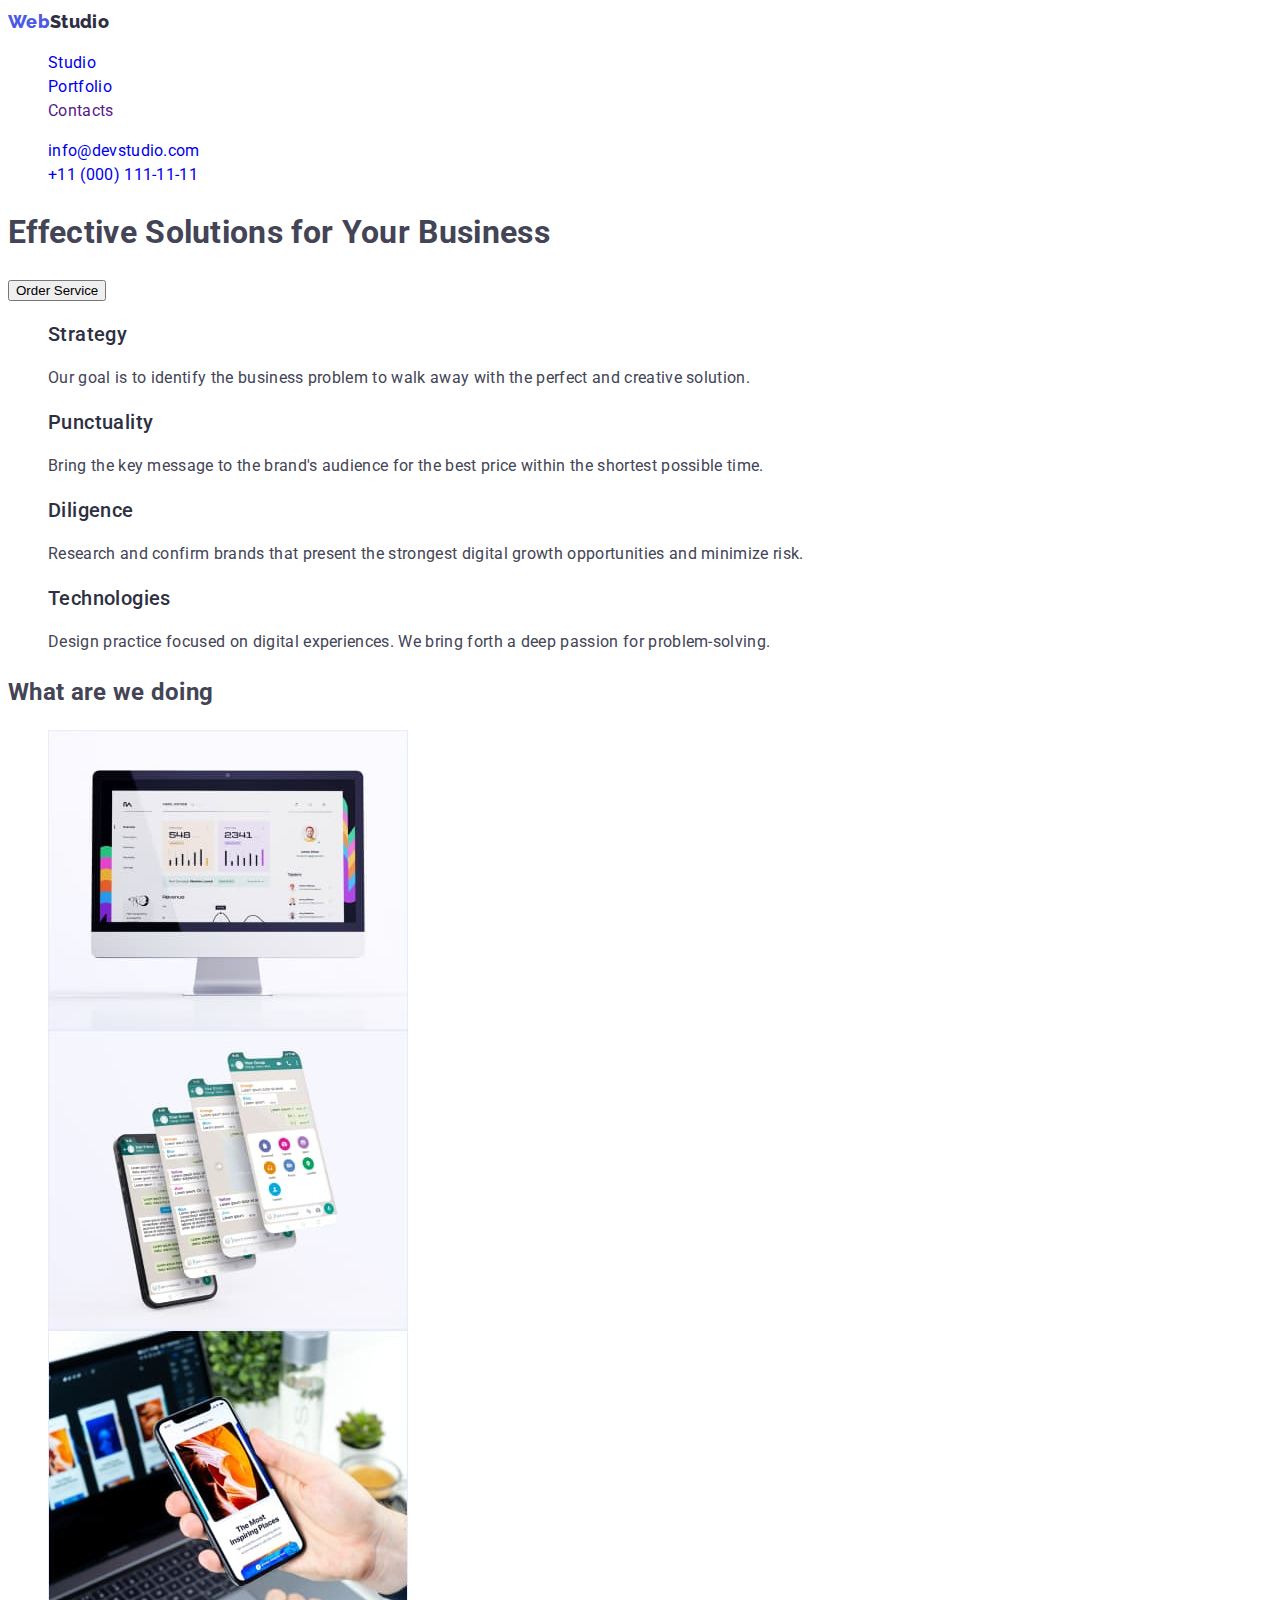
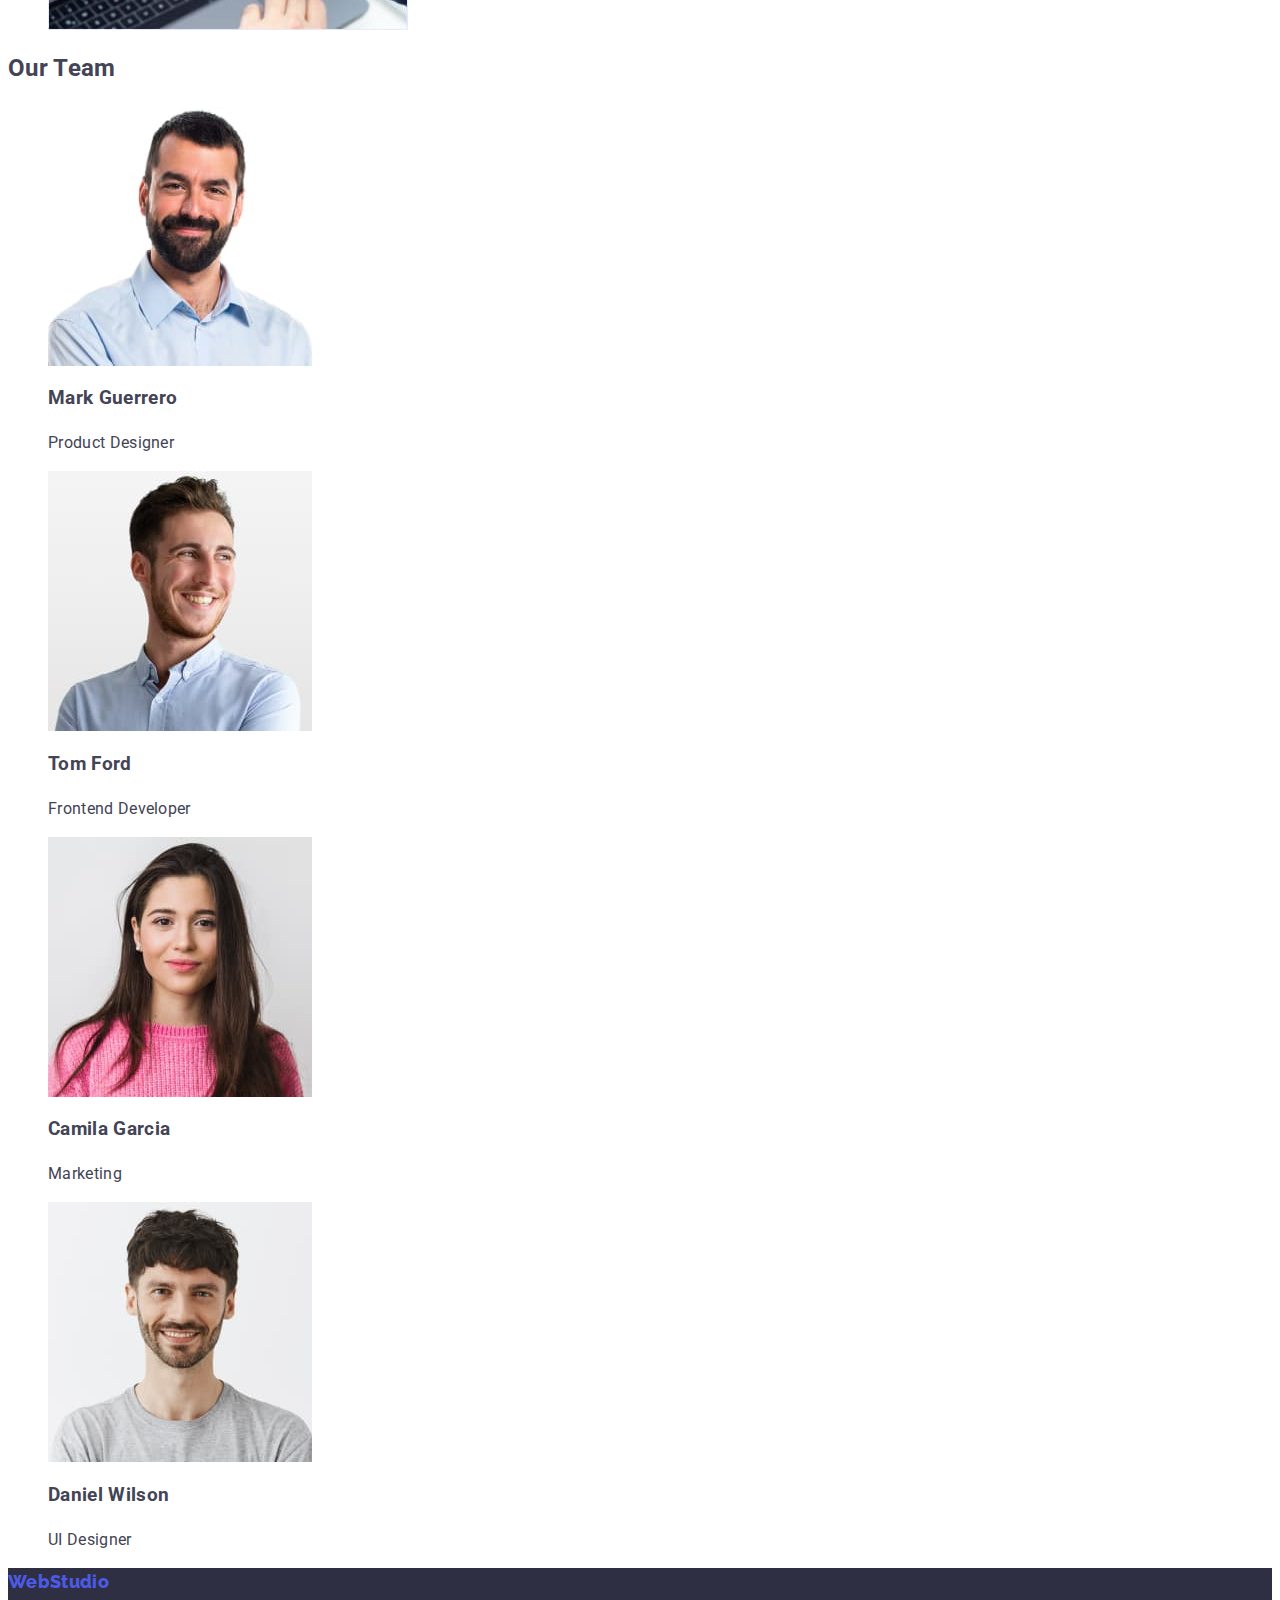
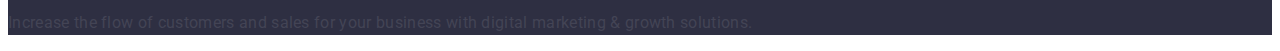
==== index.html @ 710c5936 "create-start" ====
<!DOCTYPE html>
<html lang="en">
  <head>
    <meta charset="UTF-8" />
    <meta http-equiv="X-UA-Compatible" content="IE=edge" />
    <meta name="viewport" content="width=device-width, initial-scale=1.0" />
    <title>WebStudio</title>
    <link rel="preconnect" href="https://fonts.googleapis.com" />
    <link rel="preconnect" href="https://fonts.gstatic.com" crossorigin />
    <link rel="preconnect" href="https://fonts.googleapis.com" />
    <link rel="preconnect" href="https://fonts.gstatic.com" crossorigin />
    <link rel="preconnect" href="https://fonts.googleapis.com" />
    <link rel="preconnect" href="https://fonts.gstatic.com" crossorigin />
    <link
      href="https://fonts.googleapis.com/css2?family=Raleway:wght@800&family=Roboto:wght@500;700&display=swap"
      rel="stylesheet"
    />
    <link rel="stylesheet" href="./css/style.css" />
  </head>
  <body>
    <header>
      <nav>
        <a href="./index.html" class="header-logo link"
          >Web<span class="header-logo-accent">Studio</span></a
        >

        <ul class="site-nav-list list">
          <li>
            <a href="./index.html" class="site-nav-link link">Studio</a>
          </li>
          <li>
            <a href="./portfolio.html" class="site-nav-link link">Portfolio</a>
          </li>
          <li>
            <a href="" class="site-nav-link link">Contacts</a>
          </li>
        </ul>
      </nav>
      <address class="main-address">
        <ul class="contacts list">
          <li>
            <a href="mailto:info@devstudio.com" class="contacts-link link"
              >info@devstudio.com</a
            >
          </li>
          <li>
            <a href="tel:+110001111111" class="contacts-link link"
              >+11 (000) 111-11-11</a
            >
          </li>
        </ul>
      </address>
    </header>

    <main>
      <!-- Hero section -->
      <section class="hero">
        <h1 class="hero-title">Effective Solutions for Your Business</h1>

        <button class="button">Order Service</button>
      </section>

      <!--/ Hero section -->

      <!-- About section -->

      <section class="advantages">
        <h2 class="section-title" hidden>Advantages</h2>
        <ul class="about-list list">
          <li>
            <h3 class="about-title">Strategy</h3>
            <p class="about-text">
              Our goal is to identify the business problem to walk away with the
              perfect and creative solution.
            </p>
          </li>

          <li>
            <h3 class="about-title">Punctuality</h3>
            <p class="about-text">
              Bring the key message to the brand's audience for the best price
              within the shortest possible time.
            </p>
          </li>

          <li>
            <h3 class="about-title">Diligence</h3>
            <p class="about-text">
              Research and confirm brands that present the strongest digital
              growth opportunities and minimize risk.
            </p>
          </li>

          <li>
            <h3 class="about-title">Technologies</h3>
            <p class="about-text">
              Design practice focused on digital experiences. We bring forth a
              deep passion for problem-solving.
            </p>
          </li>
        </ul>
      </section>

      <!-- /About section -->

      <!--  What are we doing Section-->
      <section class="gallery">
        <h2 class="gallery-title common-title">What are we doing</h2>
        <ul class="gallery-list list">
          <li>
            <img src="./images/img-1.jpg" width="360" alt="Revenue" />
          </li>
          <li>
            <img src="./images/mobil-img-2.jpg" width="360" alt="Support" />
          </li>
          <li>
            <img
              src="./images/mobil-img-3.jpg"
              width="360"
              alt="MobilVersion"
            />
          </li>
        </ul>
      </section>
      <!-- / What are we doing Section-->

      <!--Team Section -->
      <section class="team">
        <h2 class="team-title common-title">Our Team</h2>
        <ul class="team-list list">
          <li class="team-item">
            <img
              src="./images/mark-1-img.jpg"
              width="264"
              alt="Man with beard"
            />
            <h3 class="team-subtitle">Mark Guerrero</h3>
            <p class="team-rank">Product Designer</p>
          </li>

          <li class="team-item">
            <img
              src="./images/tom-2-img.jpg"
              width="264"
              alt="Man in a blue shirt"
            />
            <h3 class="team-subtitle">Tom Ford</h3>
            <p class="team-rank">Frontend Developer</p>
          </li>

          <li class="team-item">
            <img
              src="./images/camila-3-img.jpg"
              width="264"
              alt="Woman in pink"
            />
            <h3 class="team-subtitle">Camila Garcia</h3>
            <p class="team-rank">Marketing</p>
          </li>

          <li class="team-item">
            <img
              src="./images/daniel-4-img.jpg"
              width="264"
              alt="Man in a gray t-shirt"
            />
            <h3 class="team-subtitle">Daniel Wilson</h3>
            <p class="team-rank">UI Designer</p>
          </li>
        </ul>
      </section>
      <!--/Team Section -->
    </main>
    <footer class="footer-main">
      <a href="./index.html" class="header-logo link"
        >Web<span class="footer-logo">Studio</span></a
      >
      <p class="footer-info">
        Increase the flow of customers and sales for your business with digital
        marketing & growth solutions.
      </p>
    </footer>
  </body>
</html>
---- css/style.css ----
body {
    color: var(--primary-text-color);
    font-family: 'Roboto', sans-serif;
    font-size: 16px;
    line-height: 1.5;
    letter-spacing: 0.02em;
    background-color: var(--hero-color);
}

img {
    display: block;
}

:root {
    --primary-text-color: #434455;
    --title-text-color: #2e2f42;
    --accent-color: #4d5ae5;
    --hero-color: #ffffff;
    --button-second-color: #404bbf;
    --footer-logo-color: #F4F4FD;
    --filter-border-color: #E7E9FC;
}

.visually-hidden {
    position: absolute;
    white-space: nowrap;
    width: 1px;
    height: 1px;
    overflow: hidden;
    border: 0;
    padding: 0;
    clip: rect(0 0 0 0);
    clip-path: inset(50%);
    margin: -1px;
}

.list {
    list-style: none;
}

.link {
    text-decoration: none;
}

/* Header */

.header-logo {
    color: var(--title-text-color);
    color: var(--accent-color);
    font-weight: 800;
    font-family: 'Raleway', sans-serif;
    font-size: 18px;
}

.header-logo-accent {
    color: var(--accent-color);
    color: var(--title-text-color);
}


img {
    color: var(--button-second-color);
}

.site-nav-link.current {
    color: var(--accent-color);
}


.main-address {
    font-style: normal;
}

/* About Section */




.about-title {
    color: var(--title-text-color);
    font-weight: 700;
    font-weight: 500;
    font-size: 20px;
    line-height: 1.2;
    letter-spacing: 0.02em;

}

/* Footer */

.footer-main {
    background-color: var(--title-text-color);
}


.card-title {
    font-weight: 500;
    font-size: 20px;
    line-height: 1.5;
    line-height: 1.2;
    letter-spacing: 0.02em;
    color: var(--title-text-color);
}

.card-types {
    color: var(--primary-text-color);
    font-size: 16px;
    line-height: 1.5;
    letter-spacing: 0.02em;
}
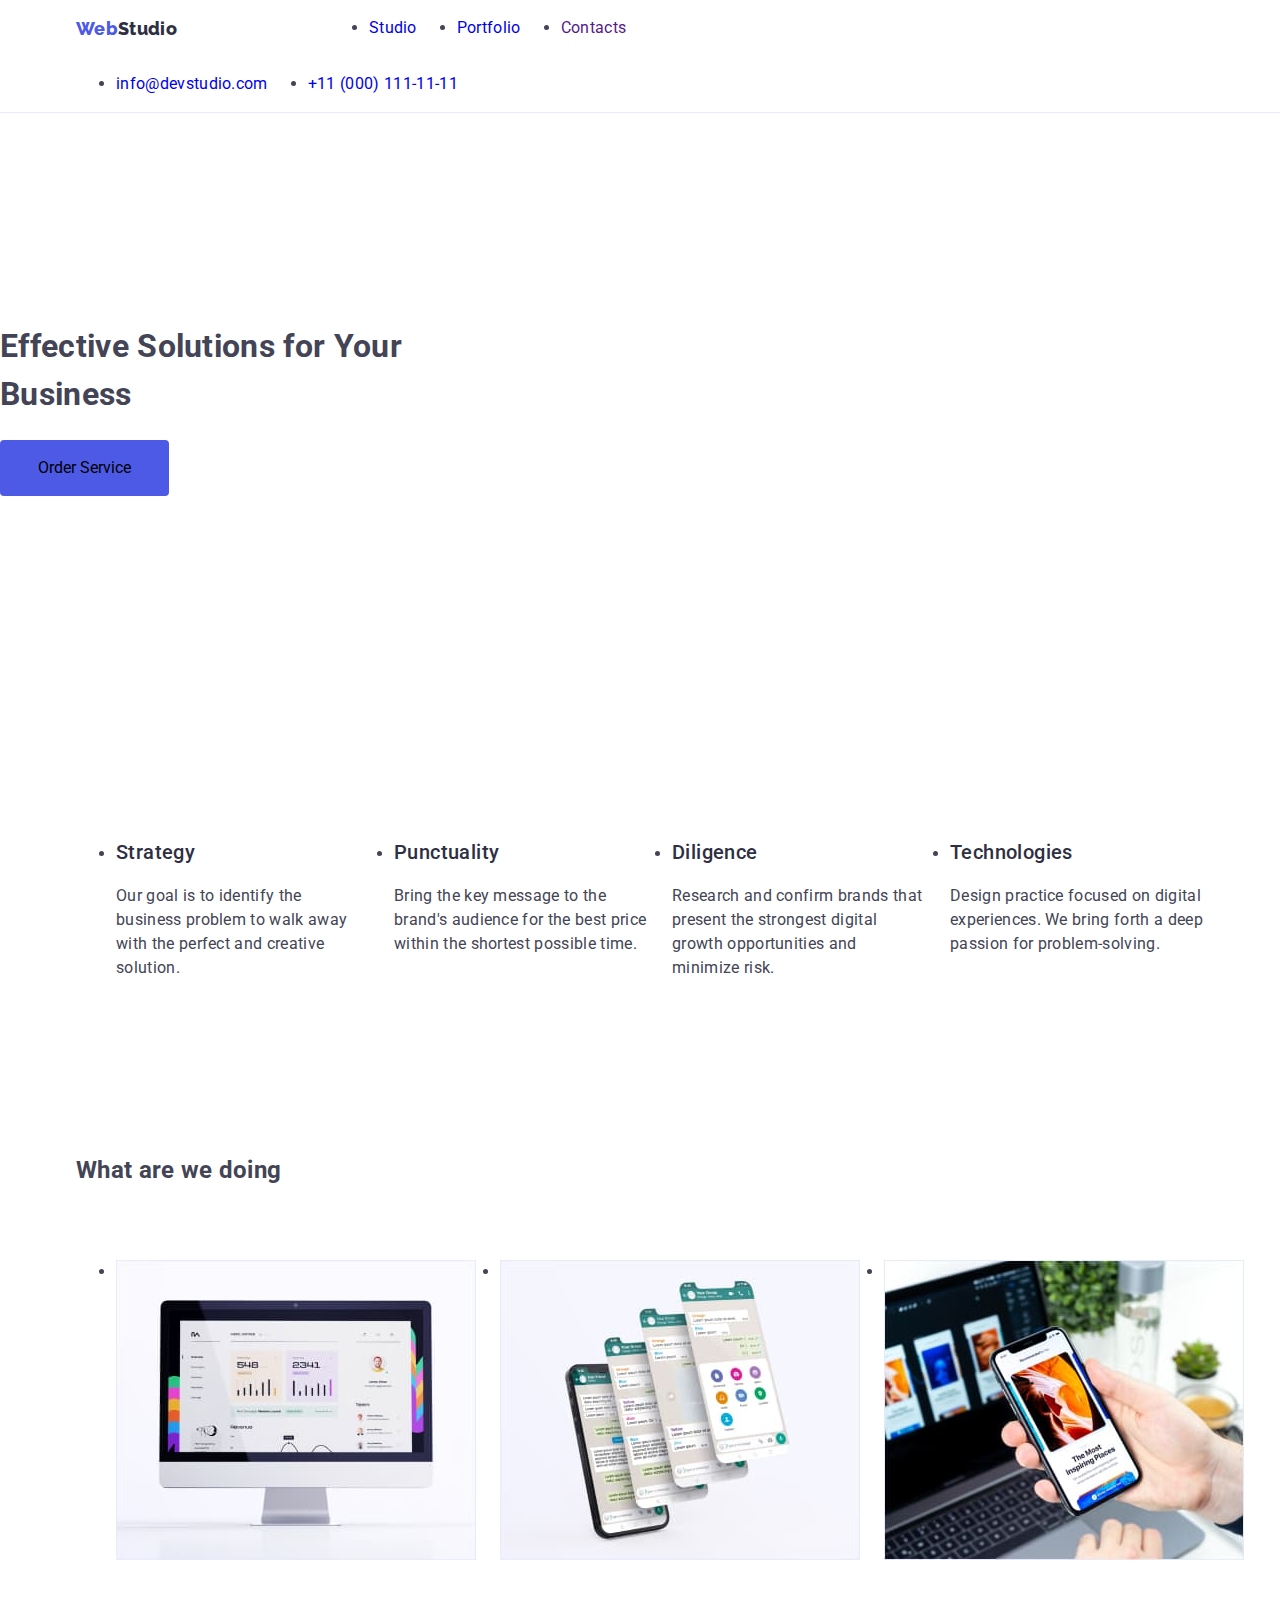
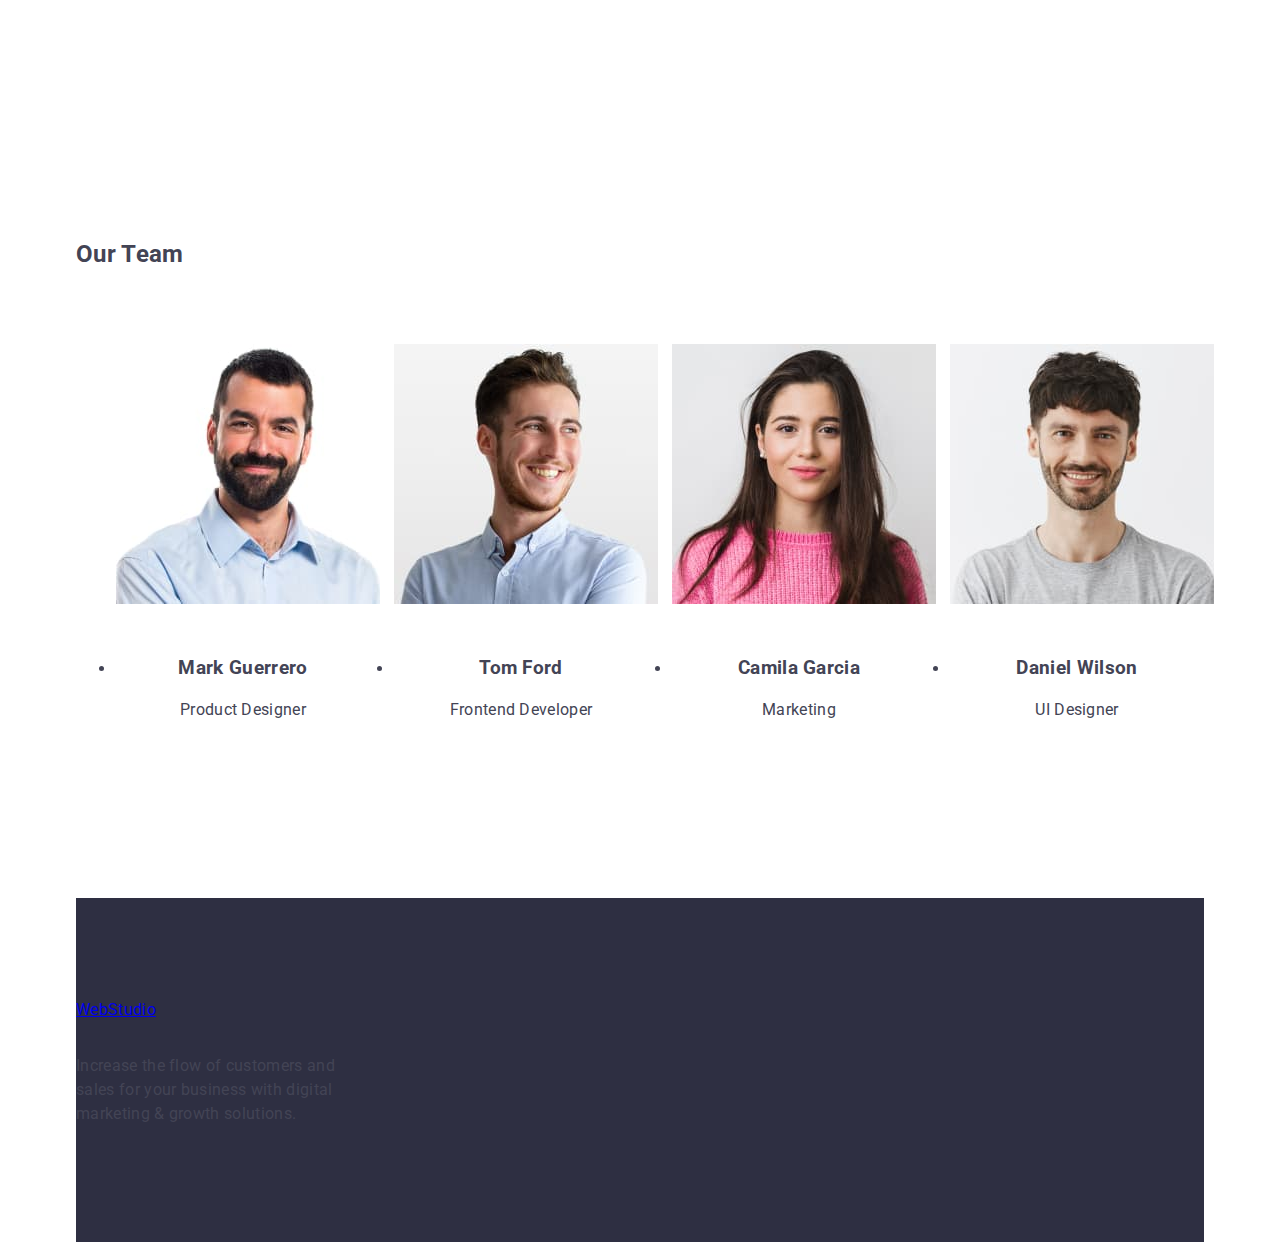
==== commit b4d6ebd4: "validator" ====
--- a/index.html
+++ b/index.html
@@ -7,49 +7,53 @@
     <title>WebStudio</title>
     <link rel="preconnect" href="https://fonts.googleapis.com" />
     <link rel="preconnect" href="https://fonts.gstatic.com" crossorigin />
-    <link rel="preconnect" href="https://fonts.googleapis.com" />
-    <link rel="preconnect" href="https://fonts.gstatic.com" crossorigin />
-    <link rel="preconnect" href="https://fonts.googleapis.com" />
-    <link rel="preconnect" href="https://fonts.gstatic.com" crossorigin />
     <link
-      href="https://fonts.googleapis.com/css2?family=Raleway:wght@800&family=Roboto:wght@500;700&display=swap"
+      href="https://fonts.googleapis.com/css2?family=Raleway:wght@800&family=Roboto:wght@400,500;700&display=swap"
       rel="stylesheet"
+    />
+    <link
+      rel="stylesheet"
+      href="https://cdn.jsdelivr.net/npm/modern-normalize@1.1.0/modern-normalize.min.css"
     />
     <link rel="stylesheet" href="./css/style.css" />
   </head>
   <body>
-    <header>
-      <nav>
-        <a href="./index.html" class="header-logo link"
-          >Web<span class="header-logo-accent">Studio</span></a
-        >
-
-        <ul class="site-nav-list list">
-          <li>
-            <a href="./index.html" class="site-nav-link link">Studio</a>
-          </li>
-          <li>
-            <a href="./portfolio.html" class="site-nav-link link">Portfolio</a>
-          </li>
-          <li>
-            <a href="" class="site-nav-link link">Contacts</a>
-          </li>
-        </ul>
-      </nav>
-      <address class="main-address">
-        <ul class="contacts list">
-          <li>
-            <a href="mailto:info@devstudio.com" class="contacts-link link"
-              >info@devstudio.com</a
-            >
-          </li>
-          <li>
-            <a href="tel:+110001111111" class="contacts-link link"
-              >+11 (000) 111-11-11</a
-            >
-          </li>
-        </ul>
-      </address>
+    <header class="header-nav">
+      <div class="container main-nav">
+        <nav class="page-header">
+          <a href="./index.html" class="header-logo link"
+            >Web<span class="header-logo-accent">Studio</span></a
+          >
+
+          <ul class="site-nav-list">
+            <li class="site-menu">
+              <a href="./index.html" class="site-nav-link link">Studio</a>
+            </li>
+            <li class="site-menu">
+              <a href="./portfolio.html" class="site-nav-link link"
+                >Portfolio</a
+              >
+            </li>
+            <li class="site-menu">
+              <a href="" class="site-nav-link link">Contacts</a>
+            </li>
+          </ul>
+        </nav>
+        <address class="main-address">
+          <ul class="contacts-list">
+            <li>
+              <a href="mailto:info@devstudio.com" class="contacts-link link"
+                >info@devstudio.com</a
+              >
+            </li>
+            <li class="site-adress">
+              <a href="tel:+110001111111" class="contacts-link link"
+                >+11 (000) 111-11-11</a
+              >
+            </li>
+          </ul>
+        </address>
+      </div>
     </header>
 
     <main>
@@ -63,122 +67,136 @@
       <!--/ Hero section -->
 
       <!-- About section -->
-
-      <section class="advantages">
-        <h2 class="section-title" hidden>Advantages</h2>
-        <ul class="about-list list">
-          <li>
-            <h3 class="about-title">Strategy</h3>
-            <p class="about-text">
-              Our goal is to identify the business problem to walk away with the
-              perfect and creative solution.
-            </p>
-          </li>
-
-          <li>
-            <h3 class="about-title">Punctuality</h3>
-            <p class="about-text">
-              Bring the key message to the brand's audience for the best price
-              within the shortest possible time.
-            </p>
-          </li>
-
-          <li>
-            <h3 class="about-title">Diligence</h3>
-            <p class="about-text">
-              Research and confirm brands that present the strongest digital
-              growth opportunities and minimize risk.
-            </p>
-          </li>
-
-          <li>
-            <h3 class="about-title">Technologies</h3>
-            <p class="about-text">
-              Design practice focused on digital experiences. We bring forth a
-              deep passion for problem-solving.
-            </p>
-          </li>
-        </ul>
-      </section>
-
+      <div class="container">
+        <section class="advantages">
+          <h2 class="visually-hidden">Advantages</h2>
+          <ul class="about-list-list">
+            <li class="list-about">
+              <h3 class="about-title">Strategy</h3>
+              <p class="about-text">
+                Our goal is to identify the business problem to walk away with
+                the perfect and creative solution.
+              </p>
+            </li>
+
+            <li class="list-about">
+              <h3 class="about-title">Punctuality</h3>
+              <p class="about-text">
+                Bring the key message to the brand's audience for the best price
+                within the shortest possible time.
+              </p>
+            </li>
+
+            <li class="list-about">
+              <h3 class="about-title">Diligence</h3>
+              <p class="about-text">
+                Research and confirm brands that present the strongest digital
+                growth opportunities and minimize risk.
+              </p>
+            </li>
+
+            <li class="list-about">
+              <h3 class="about-title">Technologies</h3>
+              <p class="about-text">
+                Design practice focused on digital experiences. We bring forth a
+                deep passion for problem-solving.
+              </p>
+            </li>
+          </ul>
+        </section>
+      </div>
       <!-- /About section -->
 
       <!--  What are we doing Section-->
-      <section class="gallery">
-        <h2 class="gallery-title common-title">What are we doing</h2>
-        <ul class="gallery-list list">
-          <li>
-            <img src="./images/img-1.jpg" width="360" alt="Revenue" />
-          </li>
-          <li>
-            <img src="./images/mobil-img-2.jpg" width="360" alt="Support" />
-          </li>
-          <li>
-            <img
-              src="./images/mobil-img-3.jpg"
-              width="360"
-              alt="MobilVersion"
-            />
-          </li>
-        </ul>
-      </section>
+      <div class="container">
+        <section class="gallery">
+          <h2 class="gallery-title common-title">What are we doing</h2>
+          <ul class="gallery-list-list">
+            <li class="mobile-image">
+              <img src="./images/img-1.jpg" width="360" alt="Revenue" />
+            </li>
+            <li class="mobile-image">
+              <img src="./images/mobil-img-2.jpg" width="360" alt="Support" />
+            </li>
+            <li class="mobile-image">
+              <img
+                src="./images/mobil-img-3.jpg"
+                width="360"
+                alt="MobilVersion"
+              />
+            </li>
+          </ul>
+        </section>
+      </div>
       <!-- / What are we doing Section-->
 
       <!--Team Section -->
-      <section class="team">
-        <h2 class="team-title common-title">Our Team</h2>
-        <ul class="team-list list">
-          <li class="team-item">
-            <img
-              src="./images/mark-1-img.jpg"
-              width="264"
-              alt="Man with beard"
-            />
-            <h3 class="team-subtitle">Mark Guerrero</h3>
-            <p class="team-rank">Product Designer</p>
-          </li>
-
-          <li class="team-item">
-            <img
-              src="./images/tom-2-img.jpg"
-              width="264"
-              alt="Man in a blue shirt"
-            />
-            <h3 class="team-subtitle">Tom Ford</h3>
-            <p class="team-rank">Frontend Developer</p>
-          </li>
-
-          <li class="team-item">
-            <img
-              src="./images/camila-3-img.jpg"
-              width="264"
-              alt="Woman in pink"
-            />
-            <h3 class="team-subtitle">Camila Garcia</h3>
-            <p class="team-rank">Marketing</p>
-          </li>
-
-          <li class="team-item">
-            <img
-              src="./images/daniel-4-img.jpg"
-              width="264"
-              alt="Man in a gray t-shirt"
-            />
-            <h3 class="team-subtitle">Daniel Wilson</h3>
-            <p class="team-rank">UI Designer</p>
-          </li>
-        </ul>
-      </section>
+      <div class="container">
+        <section class="team">
+          <h2 class="team-title common-title">Our Team</h2>
+          <ul class="team-list-list">
+            <li class="team-item">
+              <img
+                src="./images/mark-1-img.jpg"
+                width="264"
+                alt="Man with beard"
+              />
+              <div class="name-position">
+                <h3 class="team-subtitle">Mark Guerrero</h3>
+                <p class="team-rank">Product Designer</p>
+              </div>
+            </li>
+
+            <li class="team-item">
+              <img
+                src="./images/tom-2-img.jpg"
+                width="264"
+                alt="Man in a blue shirt"
+              />
+              <div class="name-position">
+                <h3 class="team-subtitle">Tom Ford</h3>
+                <p class="team-rank">Frontend Developer</p>
+              </div>
+            </li>
+
+            <li class="team-item">
+              <img
+                src="./images/camila-3-img.jpg"
+                width="264"
+                alt="Woman in pink"
+              />
+              <div class="name-position">
+                <h3 class="team-subtitle">Camila Garcia</h3>
+                <p class="team-rank">Marketing</p>
+              </div>
+            </li>
+
+            <li class="team-item">
+              <img
+                src="./images/daniel-4-img.jpg"
+                width="264"
+                alt="Man in a gray t-shirt"
+              />
+              <div class="name-position">
+                <h3 class="team-subtitle">Daniel Wilson</h3>
+                <p class="team-rank">UI Designer</p>
+              </div>
+            </li>
+          </ul>
+        </section>
+      </div>
       <!--/Team Section -->
     </main>
-    <footer class="footer-main">
-      <a href="./index.html" class="header-logo link"
-        >Web<span class="footer-logo">Studio</span></a
-      >
-      <p class="footer-info">
-        Increase the flow of customers and sales for your business with digital
-        marketing & growth solutions.
-      </p>
-    </footer>
+    <div class="container">
+      <footer class="footer-main">
+        <a href="./index.html" class="header-logo-link"
+          >Web<span class="footer-logo">Studio</span></a
+        >
+        <p class="footer-info">
+          Increase the flow of customers and sales for your business with
+          digital marketing & growth solutions.
+        </p>
+      </footer>
+    </div>
   </body>
 </html>
--- a/css/style.css
+++ b/css/style.css
@@ -34,6 +34,16 @@
     margin: -1px;
 }
 
+
+.container {
+
+    margin-left: auto;
+    margin-right: auto;
+    padding-left: 15px;
+    padding-right: 15px;
+    width: 1158px;
+}
+
 .list {
     list-style: none;
 }
@@ -43,6 +53,15 @@
 }
 
 /* Header */
+
+.header-nav {
+    border-bottom: 1px solid var(--filter-border-color);
+}
+
+.page-header {
+    display: flex;
+    align-items: center;
+}
 
 .header-logo {
     color: var(--title-text-color);
@@ -52,14 +71,34 @@
     font-size: 18px;
 }
 
+.header-logo {
+    margin-right: 76px;
+}
+
 .header-logo-accent {
     color: var(--accent-color);
     color: var(--title-text-color);
 }
 
+.site-nav-list {
+    display: flex;
+    gap: 40px;
+}
+
+.site-nav-link {
+    padding: 24px 0;
+
+}
+
+.contacts-list {
+    display: flex;
+    gap: 40px;
+
+}
 
 img {
     color: var(--button-second-color);
+    display: block;
 }
 
 .site-nav-link.current {
@@ -71,10 +110,57 @@
     font-style: normal;
 }
 
+.contacts {
+    display: flex;
+    gap: 40px;
+}
+
+/* Hero section */
+
+.hero {
+    padding: 188px 0;
+}
+
+.hero-title {
+    max-width: 496px;
+}
+
+.button {
+    display: block;
+    min-width: 169px;
+    height: 56px;
+    border: none;
+    background-color: #4d5ae5;
+    border-radius: 4px;
+    cursor: pointer;
+}
+
 /* About Section */
 
-
-
+.advantages {
+    padding: 120px 0;
+}
+
+.visually-hidden {
+    position: absolute;
+    overflow: hidden;
+    clip: rect(0 0 0 0);
+    height: 1px;
+    width: 1px;
+    margin-bottom: 8px;
+    padding: 0;
+    border: 0;
+}
+
+.about-list-list {
+    display: flex;
+    gap: 24px;
+}
+
+.list-about {
+    width: calc((100% - 72px) / 4);
+
+}
 
 .about-title {
     color: var(--title-text-color);
@@ -86,12 +172,77 @@
 
 }
 
+/*/ About section  */
+
+/* What are we doing section */
+.gallery {
+    padding-bottom: 120px;
+}
+
+.gallery-title {
+    margin-bottom: 72px;
+}
+
+
+.gallery-list-list {
+    display: flex;
+    gap: 24px;
+}
+
+
+.mobile-image {
+    calc((100% - 48px) / 3);
+}
+
+/* /What are we doing section */
+
+/* Team Section */
+.team {
+    padding: 120px 0;
+}
+
+.team-title {
+    margin-bottom: 72px;
+}
+
+.team-list-list {
+    display: flex;
+    gap: 24px;
+}
+
+.team-item {
+    width: calc((100% - 72px) / 4);
+    border-radius: 0px 0px 4px 4px;
+}
+
+.name-position {
+    padding: 32px 16px;
+}
+
+.team-subtitle {
+    text-align: center;
+    margin-bottom: 8px;
+}
+
+.team-rank {
+    text-align: center;
+    margin-bottom: 8px;
+
+}
+
+/* /Team Section */
+
 /* Footer */
 
 .footer-main {
     background-color: var(--title-text-color);
-}
-
+    padding: 100px 0;
+}
+
+.header-logo-link {
+    display: inline-block;
+    margin-bottom: 16px;
+}
 
 .card-title {
     font-weight: 500;
@@ -107,4 +258,110 @@
     font-size: 16px;
     line-height: 1.5;
     letter-spacing: 0.02em;
+}
+
+.footer-info {
+    max-width: 264px;
+}
+
+/* /Footer */
+
+
+/* PORTFOLIO */
+
+/* Hero*/
+.header-page {
+    border-bottom: 1px solid #e7e9fc;
+}
+
+.container-nav {
+    display: flex;
+    width: 1158px;
+    margin: 0 auto;
+    padding: 0 15px;
+
+}
+
+.portfolio {
+    display: flex;
+    align-items: center;
+}
+
+.header-logo-link {
+    margin-right: 76px;
+}
+
+.header-logo-accent {
+    margin-right: 76px;
+}
+
+.site-nav-list {
+    display: flex;
+    gap: 40px;
+}
+
+.site-nav-link {
+    padding: 24px 0;
+}
+
+.contacts {
+    display: flex;
+    gap: 40px;
+}
+
+/* /Hero */
+
+/* Filter */
+.menu-items {
+    padding-top: 96px;
+    padding-bottom: 120px;
+}
+
+.filters-list {
+    display: flex;
+    justify-content: center;
+    gap: 24px;
+    margin-bottom: 72px;
+
+}
+
+.filter-btn {
+    padding: 12px 24px;
+    border: 1px solid #e7e9fc;
+    background-color: #404BBF;
+    color: #E7E9FC;
+    border-radius: 4px;
+}
+
+.filter-btn:hover {
+    background-color: #E7E9FC;
+    color: #404BBF;
+    border: 1px solid transparent;
+}
+
+.filter-btn:focus {
+    background-color: #404BBF;
+    color: #E7E9FC;
+    border: 1px solid transparent;
+}
+
+.portfolio-list {
+    display: flex;
+    flex-wrap: wrap;
+    column-gap: 24px;
+    row-gap: 48px;
+}
+
+.portfolio-item {
+    width: calc((100% - 48px) / 3);
+}
+
+.name-сategory {
+    padding: 32px 16px;
+    border: 1px solid #e7e9fc;
+    border-top: none;
+}
+
+.card-title {
+    margin-bottom: 8px;
 }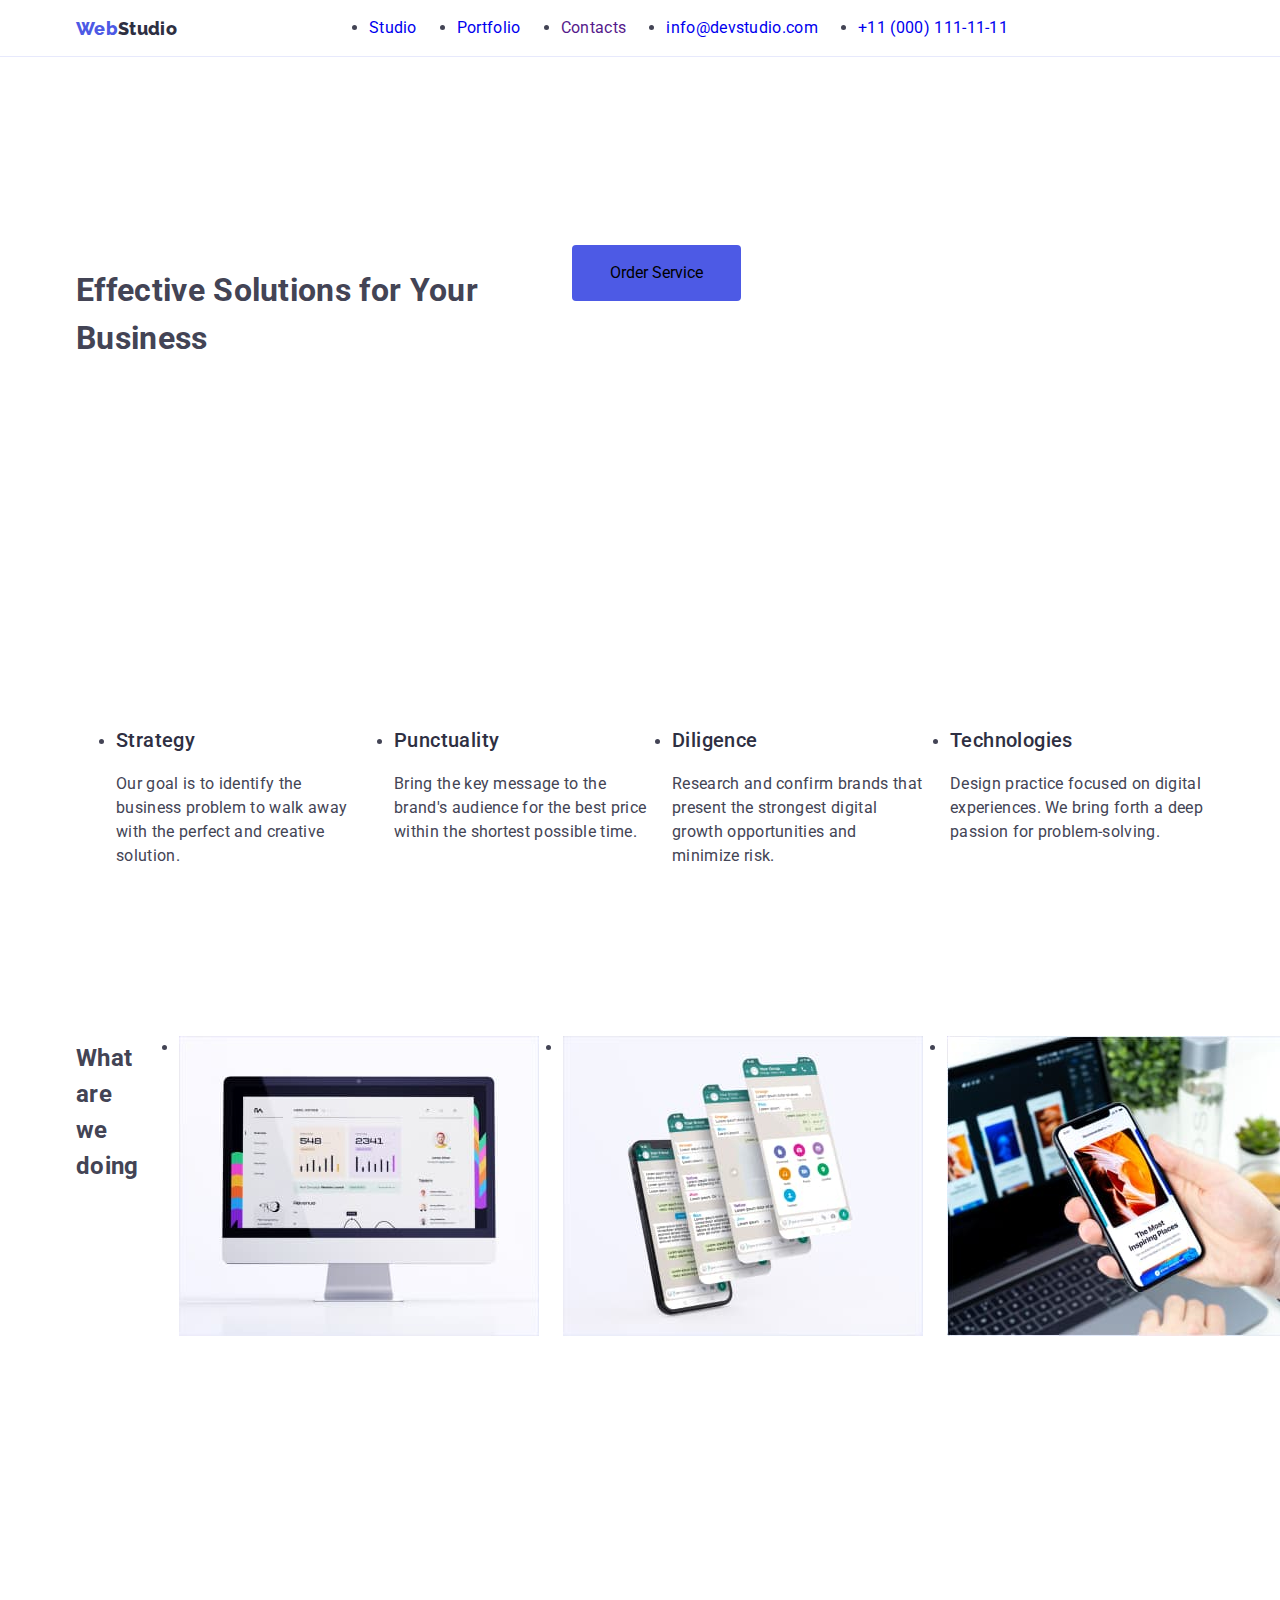
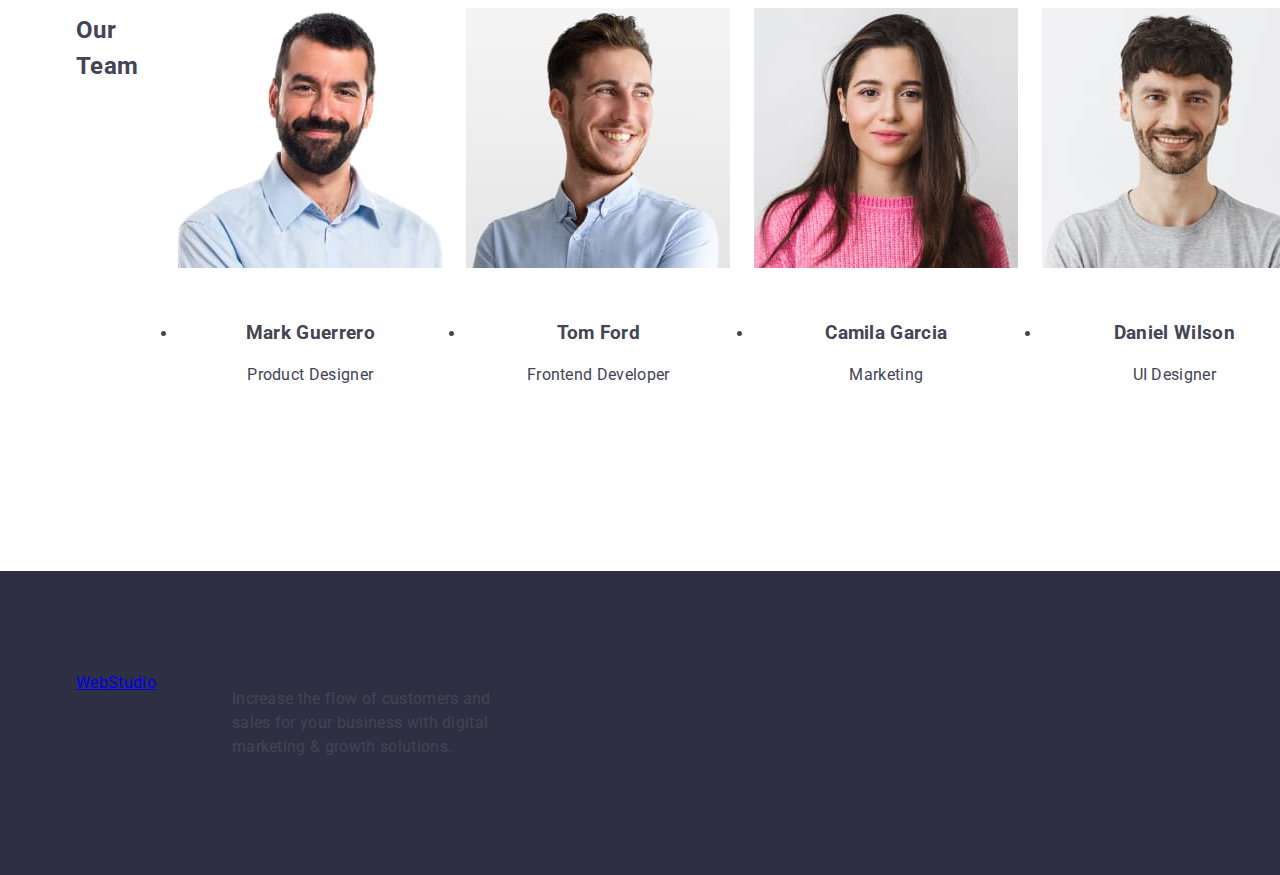
==== commit c6e38862: "change place" ====
--- a/index.html
+++ b/index.html
@@ -19,7 +19,7 @@
   </head>
   <body>
     <header class="header-nav">
-      <div class="container main-nav">
+      <div class="container">
         <nav class="page-header">
           <a href="./index.html" class="header-logo link"
             >Web<span class="header-logo-accent">Studio</span></a
@@ -56,19 +56,21 @@
       </div>
     </header>
 
+    <!-- Hero section -->
     <main>
-      <!-- Hero section -->
       <section class="hero">
-        <h1 class="hero-title">Effective Solutions for Your Business</h1>
-
-        <button class="button">Order Service</button>
+        <div class="container">
+          <h1 class="hero-title">Effective Solutions for Your Business</h1>
+          <button class="button">Order Service</button>
+        </div>
       </section>
 
       <!--/ Hero section -->
 
       <!-- About section -->
-      <div class="container">
-        <section class="advantages">
+
+      <section class="advantages">
+        <div class="container">
           <h2 class="visually-hidden">Advantages</h2>
           <ul class="about-list-list">
             <li class="list-about">
@@ -103,14 +105,16 @@
               </p>
             </li>
           </ul>
-        </section>
-      </div>
+        </div>
+      </section>
+
       <!-- /About section -->
 
       <!--  What are we doing Section-->
-      <div class="container">
-        <section class="gallery">
-          <h2 class="gallery-title common-title">What are we doing</h2>
+
+      <section class="gallery">
+        <div class="container">
+          <h2 class="gallery-title-common-title">What are we doing</h2>
           <ul class="gallery-list-list">
             <li class="mobile-image">
               <img src="./images/img-1.jpg" width="360" alt="Revenue" />
@@ -126,14 +130,16 @@
               />
             </li>
           </ul>
-        </section>
-      </div>
+        </div>
+      </section>
+
       <!-- / What are we doing Section-->
 
       <!--Team Section -->
-      <div class="container">
-        <section class="team">
-          <h2 class="team-title common-title">Our Team</h2>
+
+      <section class="team">
+        <div class="container">
+          <h2 class="team-title-common-title">Our Team</h2>
           <ul class="team-list-list">
             <li class="team-item">
               <img
@@ -183,12 +189,14 @@
               </div>
             </li>
           </ul>
-        </section>
-      </div>
+        </div>
+      </section>
+
       <!--/Team Section -->
     </main>
-    <div class="container">
-      <footer class="footer-main">
+
+    <footer class="footer-main">
+      <div class="container">
         <a href="./index.html" class="header-logo-link"
           >Web<span class="footer-logo">Studio</span></a
         >
@@ -196,7 +204,7 @@
           Increase the flow of customers and sales for your business with
           digital marketing & growth solutions.
         </p>
-      </footer>
-    </div>
+      </div>
+    </footer>
   </body>
 </html>
--- a/css/style.css
+++ b/css/style.css
@@ -34,9 +34,9 @@
     margin: -1px;
 }
 
-
+/* Hero */
 .container {
-
+    display: flex;
     margin-left: auto;
     margin-right: auto;
     padding-left: 15px;
@@ -52,11 +52,19 @@
     text-decoration: none;
 }
 
+.hero-title {
+    max-width: 496px;
+}
+
 /* Header */
 
 .header-nav {
     border-bottom: 1px solid var(--filter-border-color);
-}
+
+}
+
+
+
 
 .page-header {
     display: flex;
@@ -127,13 +135,17 @@
 
 .button {
     display: block;
+    margin: center;
     min-width: 169px;
     height: 56px;
     border: none;
     background-color: #4d5ae5;
     border-radius: 4px;
     cursor: pointer;
-}
+
+}
+
+
 
 /* About Section */
 
@@ -179,6 +191,8 @@
     padding-bottom: 120px;
 }
 
+
+
 .gallery-title {
     margin-bottom: 72px;
 }
@@ -192,7 +206,10 @@
 
 .mobile-image {
     calc((100% - 48px) / 3);
-}
+
+}
+
+
 
 /* /What are we doing section */
 
@@ -201,7 +218,19 @@
     padding: 120px 0;
 }
 
-.team-title {
+
+.container {
+    display: flex;
+    margin-left: auto;
+    margin-right: auto;
+    padding-left: 15px;
+    padding-right: 15px;
+    width: 1158px;
+}
+
+
+
+.team-title-common-title {
     margin-bottom: 72px;
 }
 
@@ -226,7 +255,7 @@
 
 .team-rank {
     text-align: center;
-    margin-bottom: 8px;
+
 
 }
 
@@ -237,6 +266,15 @@
 .footer-main {
     background-color: var(--title-text-color);
     padding: 100px 0;
+}
+
+.container {
+    display: flex;
+    margin-left: auto;
+    margin-right: auto;
+    padding-left: 15px;
+    padding-right: 15px;
+    width: 1158px;
 }
 
 .header-logo-link {
@@ -282,6 +320,7 @@
 
 }
 
+
 .portfolio {
     display: flex;
     align-items: center;
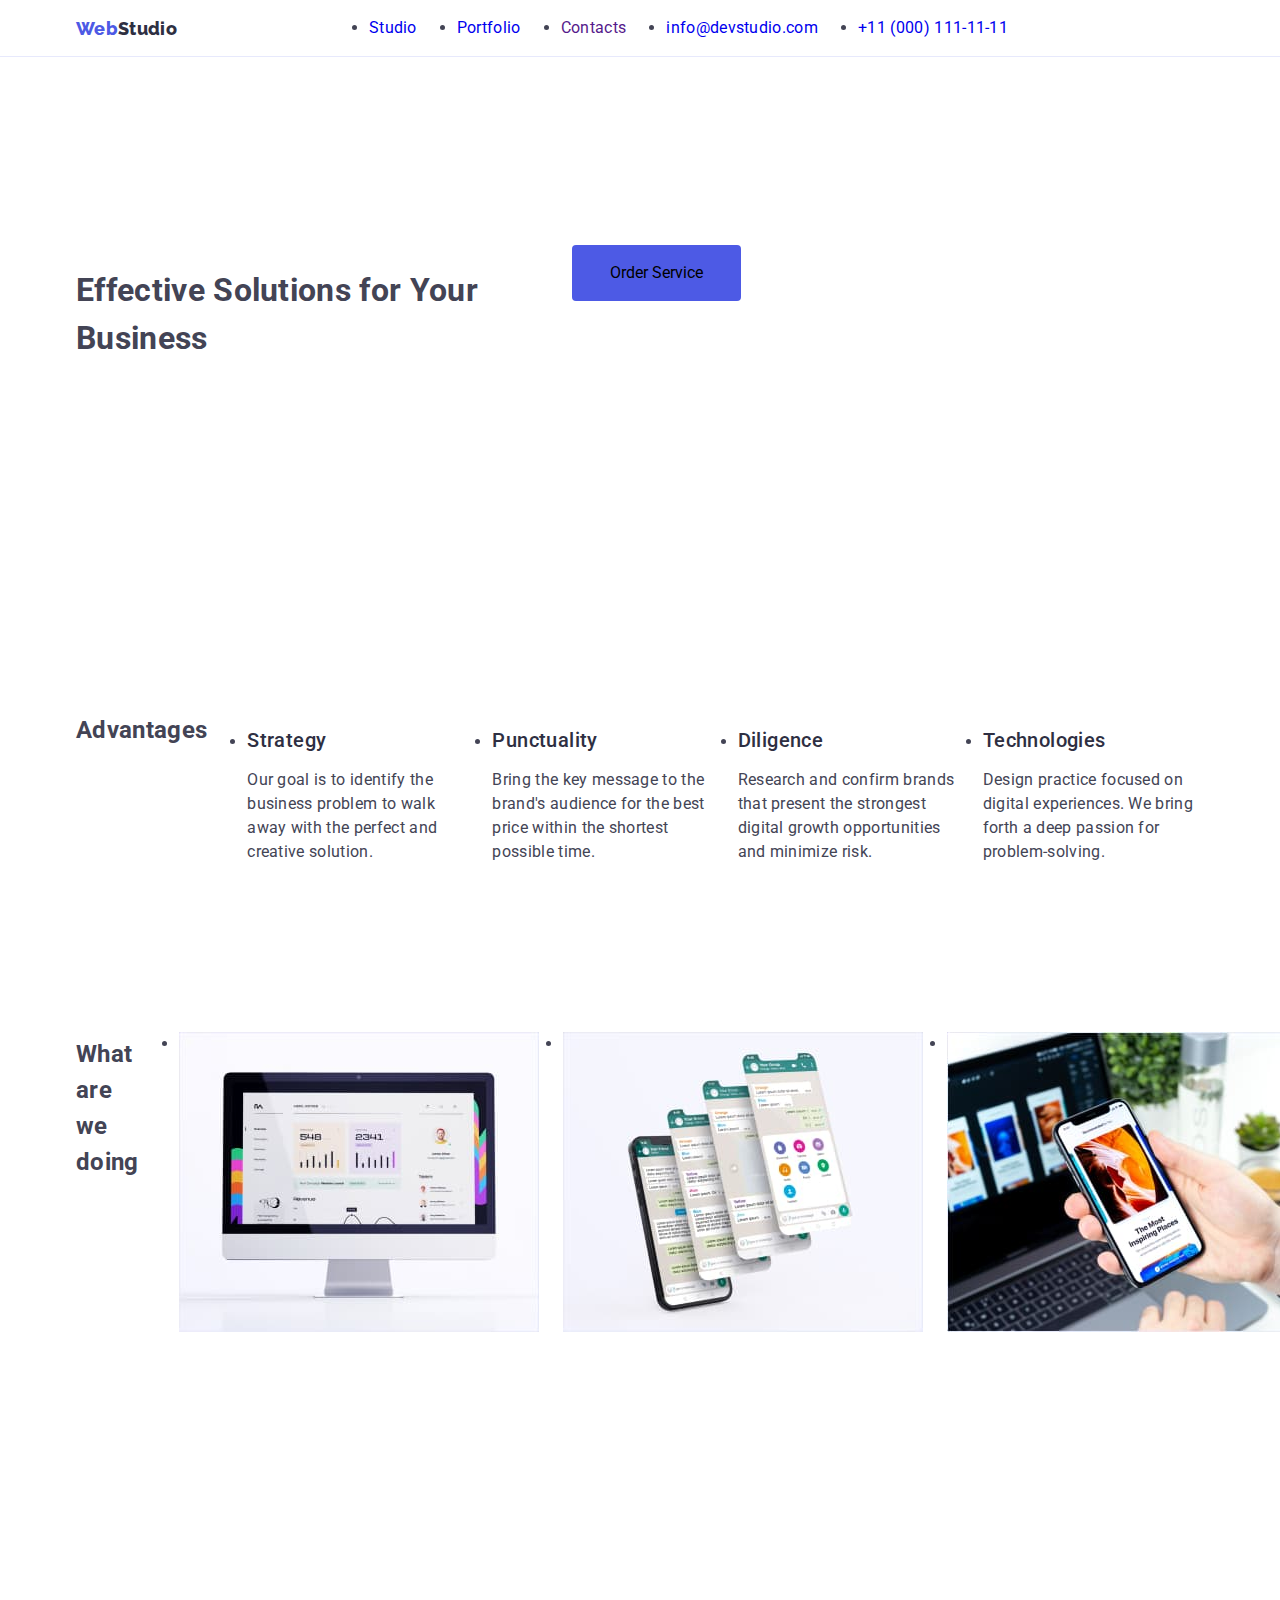
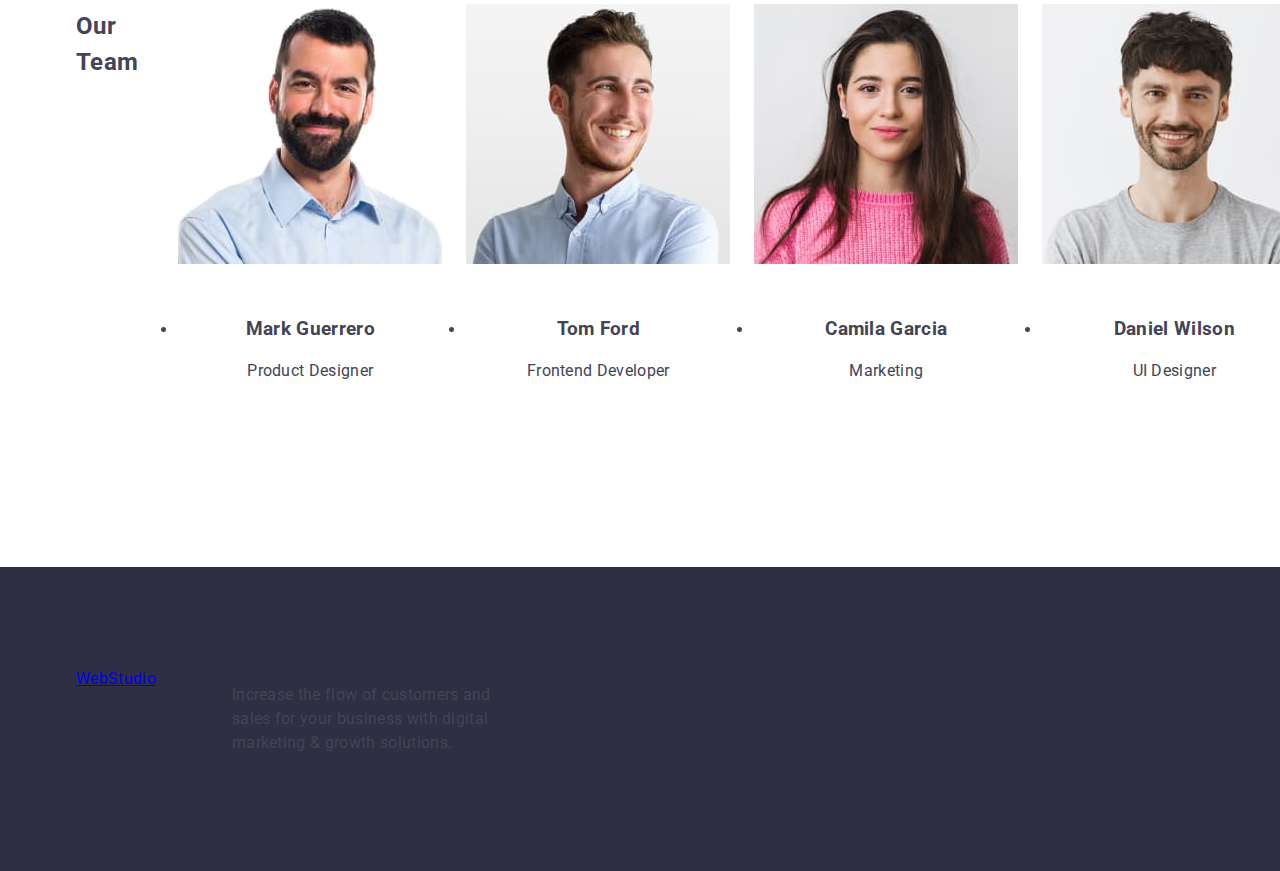
==== commit 0d68abad: "headline" ====
--- a/index.html
+++ b/index.html
@@ -71,7 +71,7 @@
 
       <section class="advantages">
         <div class="container">
-          <h2 class="visually-hidden">Advantages</h2>
+          <h2 class=".visually-hidden">Advantages</h2>
           <ul class="about-list-list">
             <li class="list-about">
               <h3 class="about-title">Strategy</h3>
--- a/css/style.css
+++ b/css/style.css
@@ -19,6 +19,322 @@
     --button-second-color: #404bbf;
     --footer-logo-color: #F4F4FD;
     --filter-border-color: #E7E9FC;
+}
+
+
+
+/* Hero */
+.container {
+    display: flex;
+    margin-left: auto;
+    margin-right: auto;
+    padding-left: 15px;
+    padding-right: 15px;
+    width: 1158px;
+}
+
+.list {
+    list-style: none;
+}
+
+.link {
+    text-decoration: none;
+}
+
+.hero-title {
+    max-width: 496px;
+}
+
+/* Header */
+
+.header-nav {
+    border-bottom: 1px solid var(--filter-border-color);
+
+}
+
+
+
+
+.page-header {
+    display: flex;
+    align-items: center;
+}
+
+.header-logo {
+    color: var(--title-text-color);
+    color: var(--accent-color);
+    font-weight: 800;
+    font-family: 'Raleway', sans-serif;
+    font-size: 18px;
+}
+
+.header-logo {
+    margin-right: 76px;
+}
+
+.header-logo-accent {
+    color: var(--accent-color);
+    color: var(--title-text-color);
+}
+
+.site-nav-list {
+    display: flex;
+    gap: 40px;
+}
+
+.site-nav-link {
+    padding: 24px 0;
+
+}
+
+.contacts-list {
+    display: flex;
+    gap: 40px;
+
+}
+
+img {
+    color: var(--button-second-color);
+    display: block;
+}
+
+.site-nav-link.current {
+    color: var(--accent-color);
+}
+
+
+.main-address {
+    font-style: normal;
+}
+
+.contacts {
+    display: flex;
+    gap: 40px;
+}
+
+/* Hero section */
+
+.hero {
+    padding: 188px 0;
+}
+
+.hero-title {
+    max-width: 496px;
+}
+
+.button {
+    display: block;
+    margin: center;
+    min-width: 169px;
+    height: 56px;
+    border: none;
+    background-color: #4d5ae5;
+    border-radius: 4px;
+    cursor: pointer;
+
+}
+
+
+
+/* About Section */
+
+.advantages {
+    padding: 120px 0;
+}
+
+.container {
+    display: flex;
+    margin-left: auto;
+    margin-right: auto;
+    padding-left: 15px;
+    padding-right: 15px;
+    width: 1158px;
+}
+
+
+.visually-hidden {
+    position: absolute;
+    width: 1px;
+    height: 1px;
+    margin: -1px;
+    border: 0;
+    padding: 0;
+    white-space: nowrap;
+    clip-path: inset(100%);
+    clip: rect(0 0 0 0);
+    overflow: hidden;
+}
+
+
+.about-list-list {
+    display: flex;
+    gap: 24px;
+}
+
+.list-about {
+    width: calc((100% - 3 * 24px) / 4);
+
+}
+
+.about-title {
+    color: var(--title-text-color);
+    font-weight: 700;
+    font-weight: 500;
+    font-size: 20px;
+    line-height: 1.2;
+    letter-spacing: 0.02em;
+    margin-bottom: 8px;
+}
+
+/*/ About section  */
+
+/* What are we doing section */
+
+.gallery {
+    padding-bottom: 120px;
+}
+
+
+
+.gallery-title {
+    margin-bottom: 72px;
+}
+
+
+.gallery-list-list {
+    display: flex;
+    gap: 24px;
+}
+
+
+.mobile-image {
+    width: calc((100% - 48px) / 3);
+
+
+}
+
+
+.gallery-title-common-title {
+    margin-bottom: 72px;
+}
+
+/* /What are we doing section */
+
+/* Team Section */
+.team {
+    padding: 120px 0;
+}
+
+
+.container {
+    display: flex;
+    margin-left: auto;
+    margin-right: auto;
+    padding-left: 15px;
+    padding-right: 15px;
+    width: 1158px;
+}
+
+
+
+.team-title-common-title {
+    margin-bottom: 72px;
+}
+
+.team-list-list {
+    display: flex;
+    gap: 24px;
+}
+
+.team-item {
+    width: calc((100% - 3 * 24px) / 4);
+    border-radius: 0px 0px 4px 4px;
+}
+
+.name-position {
+    padding: 32px 16px;
+}
+
+.team-subtitle {
+    text-align: center;
+    margin-bottom: 8px;
+}
+
+.team-rank {
+    text-align: center;
+
+
+}
+
+/* /Team Section */
+
+/* Footer */
+
+.footer-main {
+    background-color: var(--title-text-color);
+    padding: 100px 0;
+}
+
+.container {
+    display: flex;
+    margin-left: auto;
+    margin-right: auto;
+    padding-left: 15px;
+    padding-right: 15px;
+    width: 1158px;
+}
+
+.header-logo-link {
+    display: inline-block;
+    margin-bottom: 16px;
+}
+
+.card-title {
+    font-weight: 500;
+    font-size: 20px;
+    line-height: 1.5;
+    line-height: 1.2;
+    letter-spacing: 0.02em;
+    color: var(--title-text-color);
+}
+
+.card-types {
+    color: var(--primary-text-color);
+    font-size: 16px;
+    line-height: 1.5;
+    letter-spacing: 0.02em;
+}
+
+.footer-info {
+    max-width: 264px;
+}
+
+/* /Footer */
+
+
+/* PORTFOLIO */
+
+/* Hero*/
+.header-page {
+    border-bottom: 1px solid #e7e9fc;
+}
+
+.container {
+    display: flex;
+    margin-left: auto;
+    margin-right: auto;
+    padding-left: 15px;
+    padding-right: 15px;
+    width: 1158px;
+}
+
+.container-nav {
+    display: flex;
+    width: 1158px;
+    margin: 0 auto;
+    padding: 0 15px;
+
+
 }
 
 .visually-hidden {
@@ -34,293 +350,6 @@
     margin: -1px;
 }
 
-/* Hero */
-.container {
-    display: flex;
-    margin-left: auto;
-    margin-right: auto;
-    padding-left: 15px;
-    padding-right: 15px;
-    width: 1158px;
-}
-
-.list {
-    list-style: none;
-}
-
-.link {
-    text-decoration: none;
-}
-
-.hero-title {
-    max-width: 496px;
-}
-
-/* Header */
-
-.header-nav {
-    border-bottom: 1px solid var(--filter-border-color);
-
-}
-
-
-
-
-.page-header {
-    display: flex;
-    align-items: center;
-}
-
-.header-logo {
-    color: var(--title-text-color);
-    color: var(--accent-color);
-    font-weight: 800;
-    font-family: 'Raleway', sans-serif;
-    font-size: 18px;
-}
-
-.header-logo {
-    margin-right: 76px;
-}
-
-.header-logo-accent {
-    color: var(--accent-color);
-    color: var(--title-text-color);
-}
-
-.site-nav-list {
-    display: flex;
-    gap: 40px;
-}
-
-.site-nav-link {
-    padding: 24px 0;
-
-}
-
-.contacts-list {
-    display: flex;
-    gap: 40px;
-
-}
-
-img {
-    color: var(--button-second-color);
-    display: block;
-}
-
-.site-nav-link.current {
-    color: var(--accent-color);
-}
-
-
-.main-address {
-    font-style: normal;
-}
-
-.contacts {
-    display: flex;
-    gap: 40px;
-}
-
-/* Hero section */
-
-.hero {
-    padding: 188px 0;
-}
-
-.hero-title {
-    max-width: 496px;
-}
-
-.button {
-    display: block;
-    margin: center;
-    min-width: 169px;
-    height: 56px;
-    border: none;
-    background-color: #4d5ae5;
-    border-radius: 4px;
-    cursor: pointer;
-
-}
-
-
-
-/* About Section */
-
-.advantages {
-    padding: 120px 0;
-}
-
-.visually-hidden {
-    position: absolute;
-    overflow: hidden;
-    clip: rect(0 0 0 0);
-    height: 1px;
-    width: 1px;
-    margin-bottom: 8px;
-    padding: 0;
-    border: 0;
-}
-
-.about-list-list {
-    display: flex;
-    gap: 24px;
-}
-
-.list-about {
-    width: calc((100% - 72px) / 4);
-
-}
-
-.about-title {
-    color: var(--title-text-color);
-    font-weight: 700;
-    font-weight: 500;
-    font-size: 20px;
-    line-height: 1.2;
-    letter-spacing: 0.02em;
-
-}
-
-/*/ About section  */
-
-/* What are we doing section */
-.gallery {
-    padding-bottom: 120px;
-}
-
-
-
-.gallery-title {
-    margin-bottom: 72px;
-}
-
-
-.gallery-list-list {
-    display: flex;
-    gap: 24px;
-}
-
-
-.mobile-image {
-    calc((100% - 48px) / 3);
-
-}
-
-
-
-/* /What are we doing section */
-
-/* Team Section */
-.team {
-    padding: 120px 0;
-}
-
-
-.container {
-    display: flex;
-    margin-left: auto;
-    margin-right: auto;
-    padding-left: 15px;
-    padding-right: 15px;
-    width: 1158px;
-}
-
-
-
-.team-title-common-title {
-    margin-bottom: 72px;
-}
-
-.team-list-list {
-    display: flex;
-    gap: 24px;
-}
-
-.team-item {
-    width: calc((100% - 72px) / 4);
-    border-radius: 0px 0px 4px 4px;
-}
-
-.name-position {
-    padding: 32px 16px;
-}
-
-.team-subtitle {
-    text-align: center;
-    margin-bottom: 8px;
-}
-
-.team-rank {
-    text-align: center;
-
-
-}
-
-/* /Team Section */
-
-/* Footer */
-
-.footer-main {
-    background-color: var(--title-text-color);
-    padding: 100px 0;
-}
-
-.container {
-    display: flex;
-    margin-left: auto;
-    margin-right: auto;
-    padding-left: 15px;
-    padding-right: 15px;
-    width: 1158px;
-}
-
-.header-logo-link {
-    display: inline-block;
-    margin-bottom: 16px;
-}
-
-.card-title {
-    font-weight: 500;
-    font-size: 20px;
-    line-height: 1.5;
-    line-height: 1.2;
-    letter-spacing: 0.02em;
-    color: var(--title-text-color);
-}
-
-.card-types {
-    color: var(--primary-text-color);
-    font-size: 16px;
-    line-height: 1.5;
-    letter-spacing: 0.02em;
-}
-
-.footer-info {
-    max-width: 264px;
-}
-
-/* /Footer */
-
-
-/* PORTFOLIO */
-
-/* Hero*/
-.header-page {
-    border-bottom: 1px solid #e7e9fc;
-}
-
-.container-nav {
-    display: flex;
-    width: 1158px;
-    margin: 0 auto;
-    padding: 0 15px;
-
-}
-
-
 .portfolio {
     display: flex;
     align-items: center;
@@ -355,6 +384,29 @@
     padding-top: 96px;
     padding-bottom: 120px;
 }
+
+.container {
+    display: flex;
+    margin-left: auto;
+    margin-right: auto;
+    padding-left: 15px;
+    padding-right: 15px;
+    width: 1158px;
+}
+
+.visually-hidden {
+    position: absolute;
+    width: 1px;
+    height: 1px;
+    margin: -1px;
+    border: 0;
+    padding: 0;
+    white-space: nowrap;
+    clip-path: inset(100%);
+    clip: rect(0 0 0 0);
+    overflow: hidden;
+}
+
 
 .filters-list {
     display: flex;
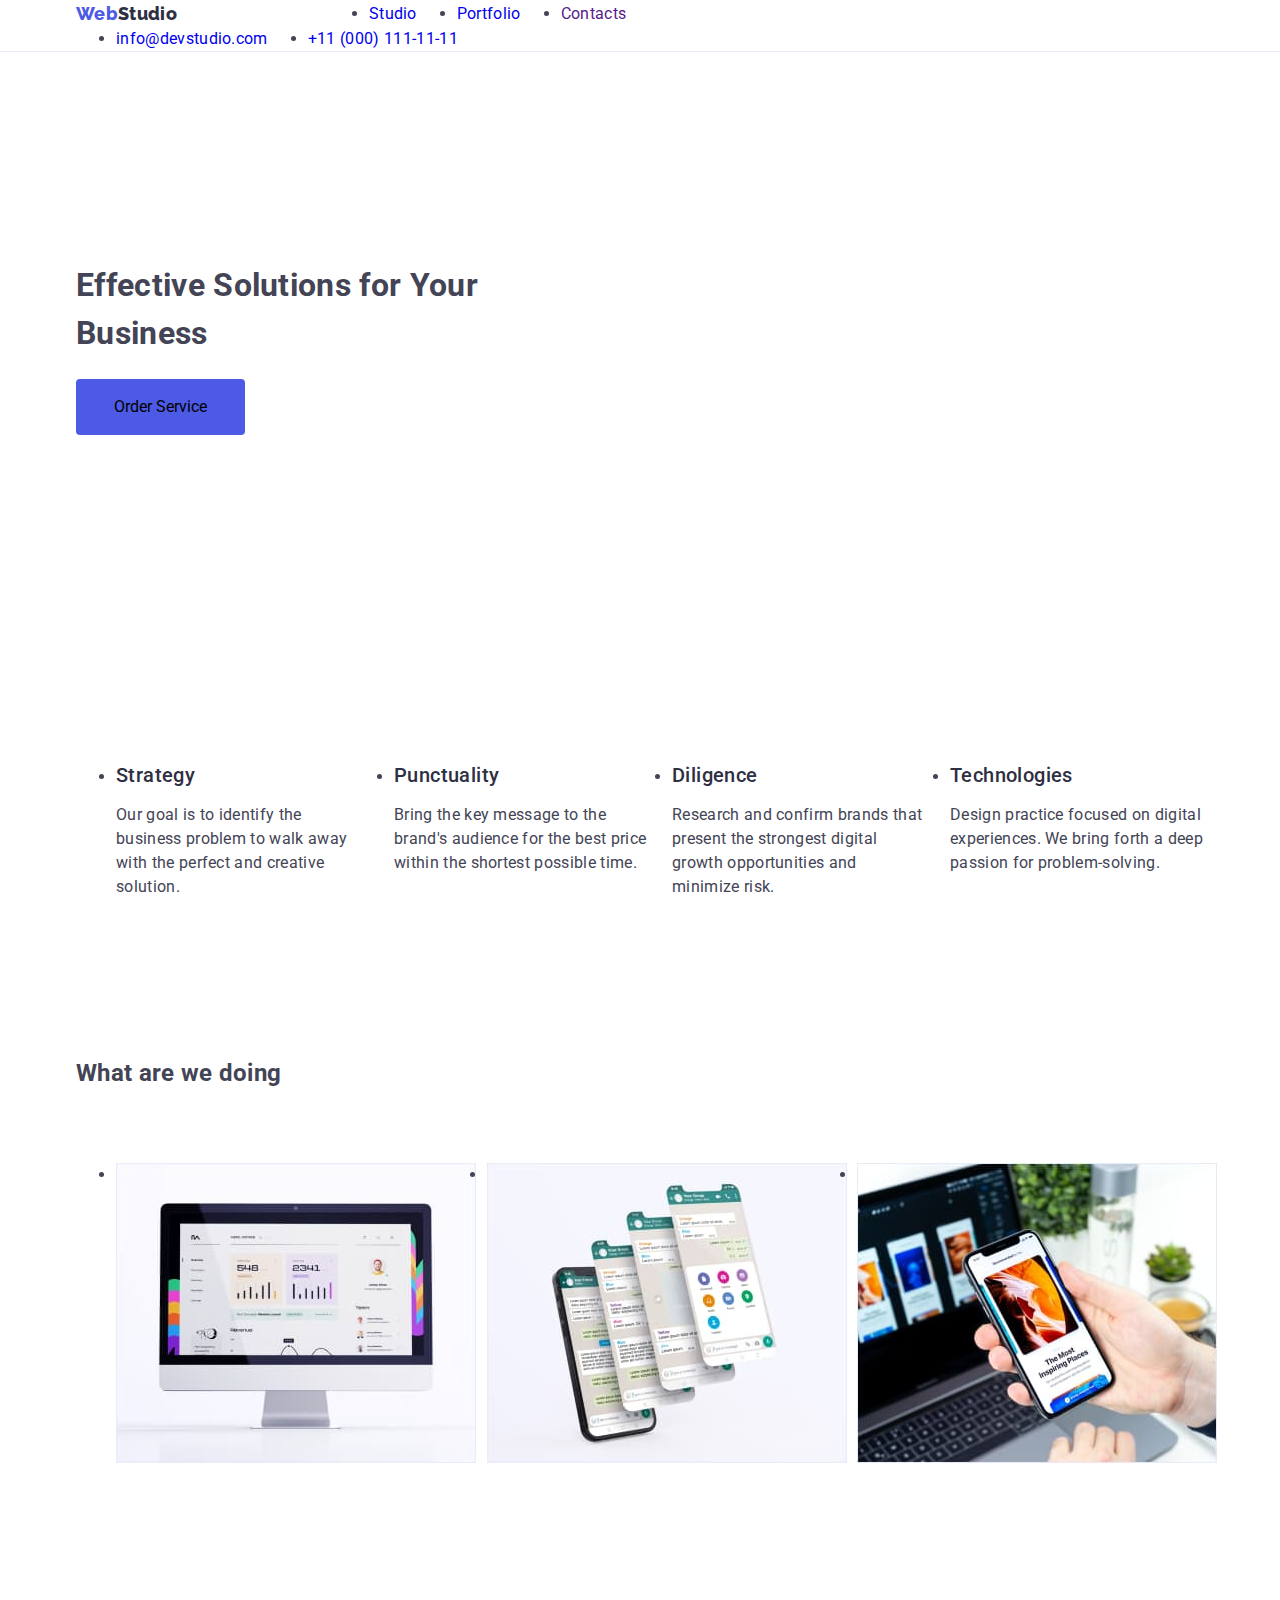
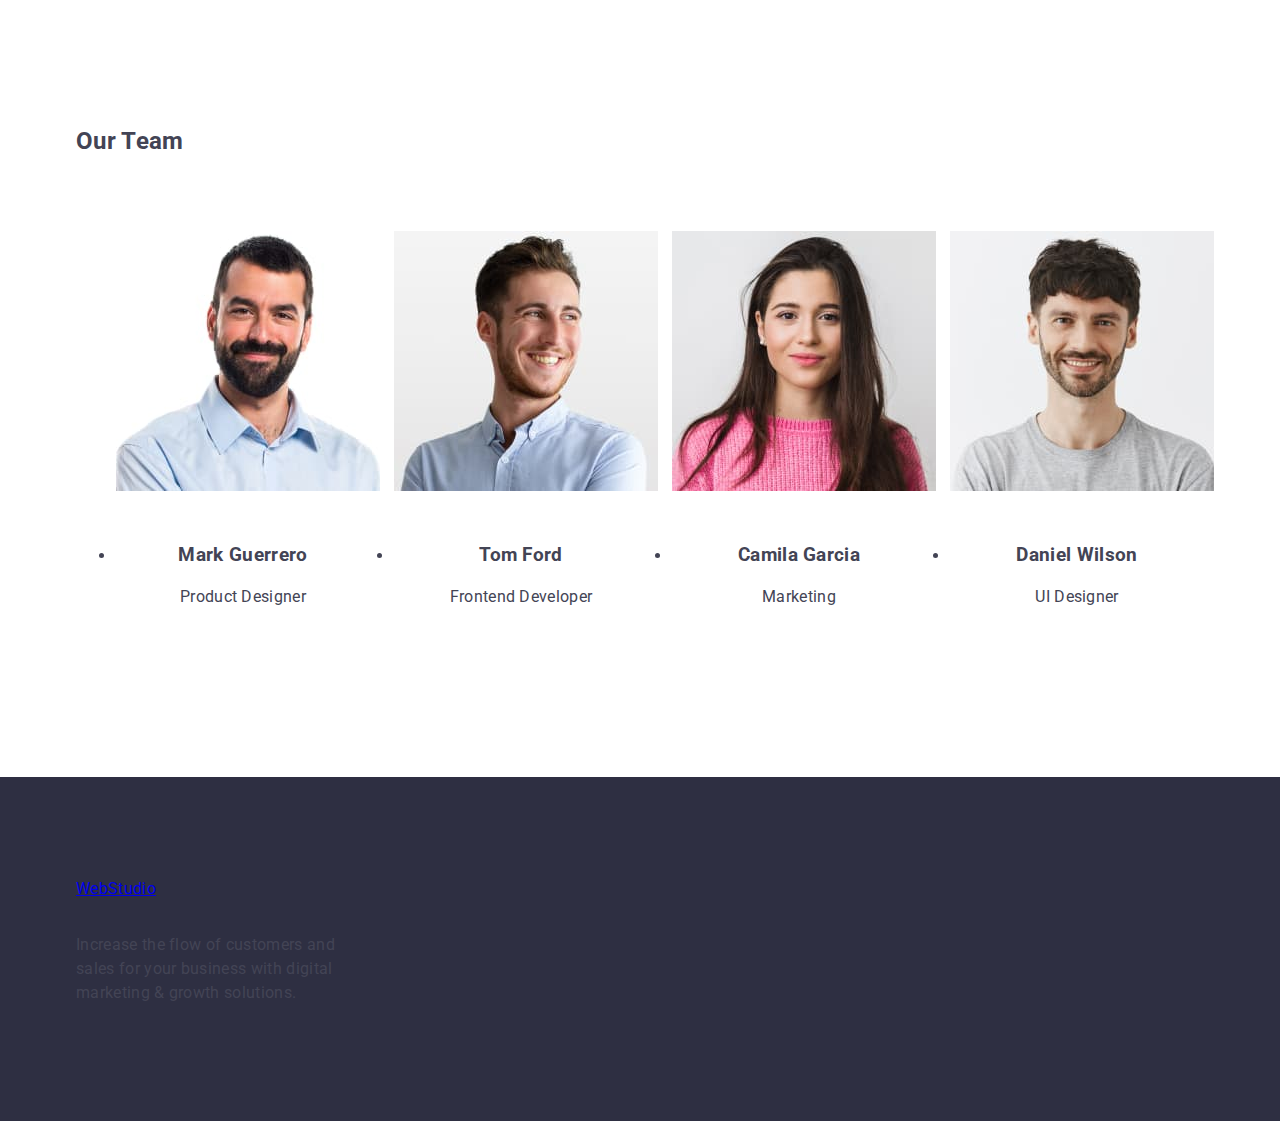
==== commit c083d1ad: "calc and hidden" ====
--- a/index.html
+++ b/index.html
@@ -71,7 +71,7 @@
 
       <section class="advantages">
         <div class="container">
-          <h2 class=".visually-hidden">Advantages</h2>
+          <h2 class="visually-hidden">Advantages</h2>
           <ul class="about-list-list">
             <li class="list-about">
               <h3 class="about-title">Strategy</h3>
--- a/css/style.css
+++ b/css/style.css
@@ -25,7 +25,6 @@
 
 /* Hero */
 .container {
-    display: flex;
     margin-left: auto;
     margin-right: auto;
     padding-left: 15px;
@@ -80,6 +79,8 @@
 .site-nav-list {
     display: flex;
     gap: 40px;
+    margin: 0;
+    margin-bottom: 0;
 }
 
 .site-nav-link {
@@ -90,7 +91,8 @@
 .contacts-list {
     display: flex;
     gap: 40px;
-
+    margin: 0;
+    margin-bottom: 0;
 }
 
 img {
@@ -143,11 +145,10 @@
 }
 
 .container {
-    display: flex;
-    margin-left: auto;
-    margin-right: auto;
-    padding-left: 15px;
-    padding-right: 15px;
+    margin-left: auto;
+    margin-right: auto;
+    padding-left: 0 15px;
+    padding-right: 0 15px;
     width: 1158px;
 }
 
@@ -165,10 +166,11 @@
     overflow: hidden;
 }
 
-
 .about-list-list {
     display: flex;
     gap: 24px;
+    margin: 0;
+    margin-bottom: 0;
 }
 
 .list-about {
@@ -204,6 +206,8 @@
 .gallery-list-list {
     display: flex;
     gap: 24px;
+    margin: 0;
+    margin-bottom: 0;
 }
 
 
@@ -227,7 +231,6 @@
 
 
 .container {
-    display: flex;
     margin-left: auto;
     margin-right: auto;
     padding-left: 15px;
@@ -244,6 +247,8 @@
 .team-list-list {
     display: flex;
     gap: 24px;
+    margin: 0;
+    margin-bottom: 0;
 }
 
 .team-item {
@@ -276,7 +281,6 @@
 }
 
 .container {
-    display: flex;
     margin-left: auto;
     margin-right: auto;
     padding-left: 15px;
@@ -320,7 +324,7 @@
 }
 
 .container {
-    display: flex;
+
     margin-left: auto;
     margin-right: auto;
     padding-left: 15px;
@@ -366,15 +370,19 @@
 .site-nav-list {
     display: flex;
     gap: 40px;
+    margin: 0;
+    margin-bottom: 0;
 }
 
 .site-nav-link {
     padding: 24px 0;
 }
 
-.contacts {
+.contacts-list {
     display: flex;
     gap: 40px;
+    margin: 0;
+    margin-bottom: 0;
 }
 
 /* /Hero */
@@ -386,7 +394,6 @@
 }
 
 .container {
-    display: flex;
     margin-left: auto;
     margin-right: auto;
     padding-left: 15px;
@@ -412,8 +419,8 @@
     display: flex;
     justify-content: center;
     gap: 24px;
-    margin-bottom: 72px;
-
+    margin: 0;
+    margin-bottom: 0;
 }
 
 .filter-btn {
@@ -441,10 +448,14 @@
     flex-wrap: wrap;
     column-gap: 24px;
     row-gap: 48px;
+    width: calc((100% - 48px) / 3);
+    margin: 0;
+    margin-bottom: 0;
 }
 
 .portfolio-item {
     width: calc((100% - 48px) / 3);
+
 }
 
 .name-сategory {
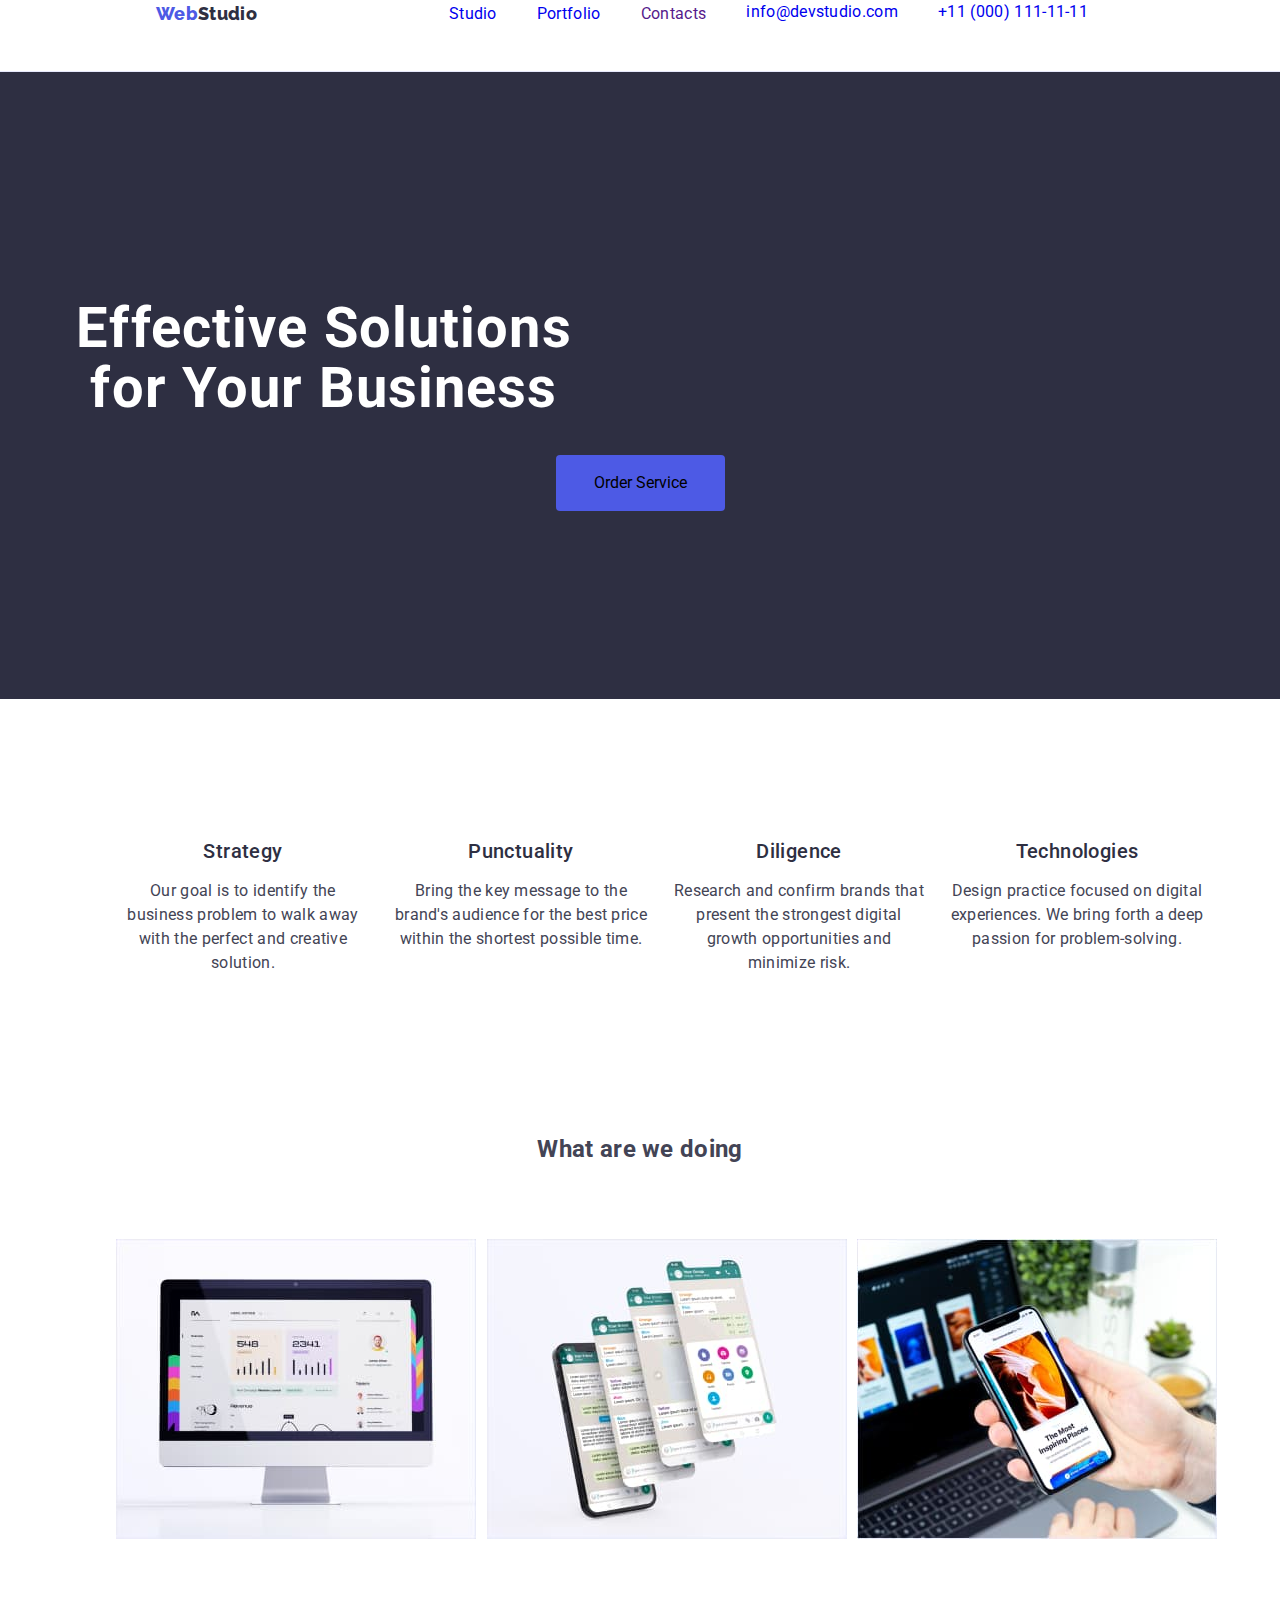
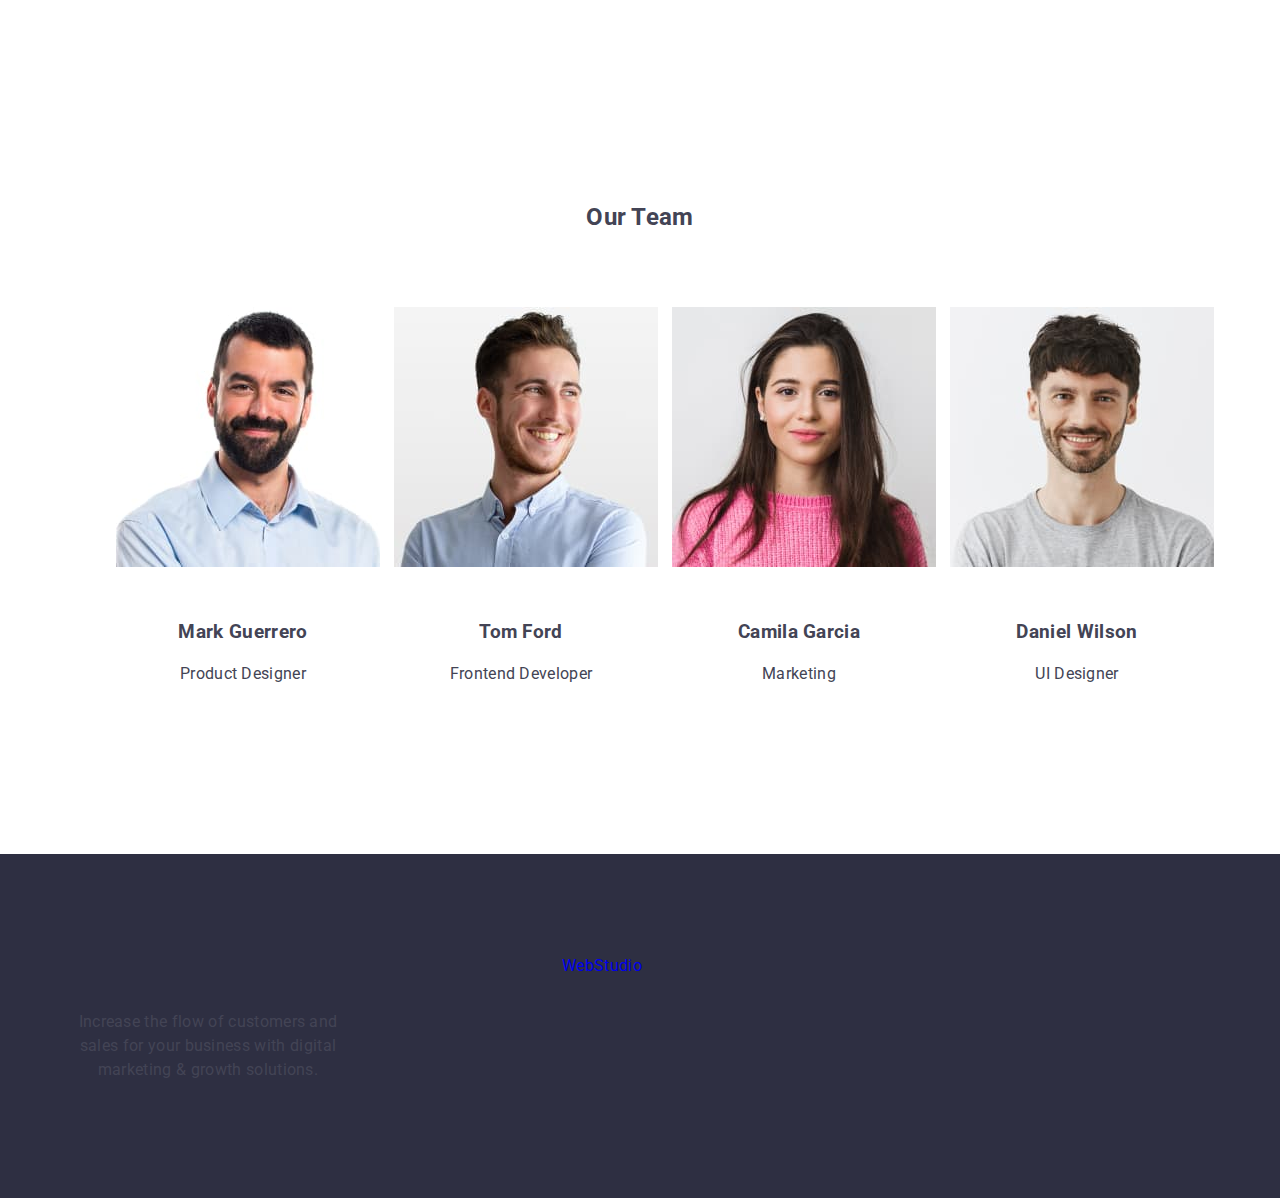
==== commit 4718cbb0: "button-center" ====
--- a/index.html
+++ b/index.html
@@ -39,6 +39,7 @@
             </li>
           </ul>
         </nav>
+
         <address class="main-address">
           <ul class="contacts-list">
             <li>
--- a/css/style.css
+++ b/css/style.css
@@ -25,12 +25,16 @@
 
 /* Hero */
 .container {
+
     margin-left: auto;
     margin-right: auto;
     padding-left: 15px;
     padding-right: 15px;
     width: 1158px;
-}
+
+}
+
+
 
 .list {
     list-style: none;
@@ -42,17 +46,25 @@
 
 .hero-title {
     max-width: 496px;
+
 }
 
 /* Header */
 
+
 .header-nav {
+    width: 1440px;
+    height: 72px;
     border-bottom: 1px solid var(--filter-border-color);
-
-}
-
-
-
+    text-align: center;
+    letter-spacing: 0.02em;
+
+}
+
+.header-nav> :first-child {
+    display: flex;
+
+}
 
 .page-header {
     display: flex;
@@ -81,6 +93,7 @@
     gap: 40px;
     margin: 0;
     margin-bottom: 0;
+    list-style: none;
 }
 
 .site-nav-link {
@@ -88,11 +101,15 @@
 
 }
 
+
+
 .contacts-list {
     display: flex;
     gap: 40px;
-    margin: 0;
-    margin-bottom: 0;
+    margin: -10px;
+    margin-bottom: 0;
+
+
 }
 
 img {
@@ -107,26 +124,59 @@
 
 .main-address {
     font-style: normal;
+
 }
 
 .contacts {
     display: flex;
     gap: 40px;
-}
+
+}
+
+.site-adress {}
 
 /* Hero section */
+
+.container {
+    margin-left: auto;
+    margin-right: auto;
+    padding-left: 15px;
+    padding-right: 15px;
+    width: 1158px;
+    text-align: center;
+
+
+}
 
 .hero {
     padding: 188px 0;
+    padding-top: 188px;
+    padding-bottom: 188px;
+    background-color: var(--title-text-color);
+    text-align: center;
+
+
 }
 
 .hero-title {
     max-width: 496px;
+    color: #ffffff;
+    font-family: 'Roboto';
+    font-style: normal;
+    font-weight: 700;
+    font-size: 56px;
+    line-height: 60px;
+    text-align: center;
+    letter-spacing: 0.02em;
+
+
+
+
 }
 
 .button {
     display: block;
-    margin: center;
+    margin: 0 auto;
     min-width: 169px;
     height: 56px;
     border: none;
@@ -166,17 +216,20 @@
     overflow: hidden;
 }
 
-.about-list-list {
-    display: flex;
-    gap: 24px;
-    margin: 0;
-    margin-bottom: 0;
-}
-
 .list-about {
     width: calc((100% - 3 * 24px) / 4);
 
 }
+
+.about-list-list {
+    display: flex;
+    gap: 24px;
+    margin: 0;
+    margin-bottom: 0;
+    list-style: none;
+}
+
+
 
 .about-title {
     color: var(--title-text-color);
@@ -208,6 +261,7 @@
     gap: 24px;
     margin: 0;
     margin-bottom: 0;
+    list-style: none;
 }
 
 
@@ -227,6 +281,7 @@
 /* Team Section */
 .team {
     padding: 120px 0;
+
 }
 
 
@@ -242,6 +297,7 @@
 
 .team-title-common-title {
     margin-bottom: 72px;
+
 }
 
 .team-list-list {
@@ -249,10 +305,11 @@
     gap: 24px;
     margin: 0;
     margin-bottom: 0;
+    list-style: none;
 }
 
 .team-item {
-    width: calc((100% - 3 * 24px) / 4);
+    width: calc((100% - 72px) / 4);
     border-radius: 0px 0px 4px 4px;
 }
 
@@ -281,6 +338,7 @@
 }
 
 .container {
+
     margin-left: auto;
     margin-right: auto;
     padding-left: 15px;
@@ -291,6 +349,7 @@
 .header-logo-link {
     display: inline-block;
     margin-bottom: 16px;
+    text-decoration: none;
 }
 
 .card-title {
@@ -321,6 +380,10 @@
 /* Hero*/
 .header-page {
     border-bottom: 1px solid #e7e9fc;
+}
+
+.header-page> :first-child {
+    display: flex;
 }
 
 .container {
@@ -372,6 +435,7 @@
     gap: 40px;
     margin: 0;
     margin-bottom: 0;
+
 }
 
 .site-nav-link {
@@ -383,6 +447,7 @@
     gap: 40px;
     margin: 0;
     margin-bottom: 0;
+    list-style: none;
 }
 
 /* /Hero */
@@ -391,6 +456,7 @@
 .menu-items {
     padding-top: 96px;
     padding-bottom: 120px;
+
 }
 
 .container {
@@ -399,6 +465,8 @@
     padding-left: 15px;
     padding-right: 15px;
     width: 1158px;
+
+
 }
 
 .visually-hidden {
@@ -415,12 +483,14 @@
 }
 
 
-.filters-list {
+.filters-list-list {
     display: flex;
     justify-content: center;
     gap: 24px;
     margin: 0;
-    margin-bottom: 0;
+    margin-bottom: 72px;
+    list-style: none;
+
 }
 
 .filter-btn {
@@ -429,28 +499,41 @@
     background-color: #404BBF;
     color: #E7E9FC;
     border-radius: 4px;
+    list-style: none;
 }
 
 .filter-btn:hover {
+    padding: 12px 24px;
     background-color: #E7E9FC;
     color: #404BBF;
     border: 1px solid transparent;
+    border-radius: 4px;
+
 }
 
 .filter-btn:focus {
+    padding: 12px 24px;
     background-color: #404BBF;
     color: #E7E9FC;
     border: 1px solid transparent;
-}
-
-.portfolio-list {
+    border-radius: 4px;
+}
+
+.portfolio-link-link {
+    text-decoration: none;
+}
+
+.portfolio-list-list {
     display: flex;
     flex-wrap: wrap;
     column-gap: 24px;
     row-gap: 48px;
-    width: calc((100% - 48px) / 3);
-    margin: 0;
-    margin-bottom: 0;
+    margin: 0;
+    margin-bottom: 0;
+    justify-content: center;
+    list-style: none;
+
+
 }
 
 .portfolio-item {
@@ -462,6 +545,7 @@
     padding: 32px 16px;
     border: 1px solid #e7e9fc;
     border-top: none;
+    text-decoration: none;
 }
 
 .card-title {
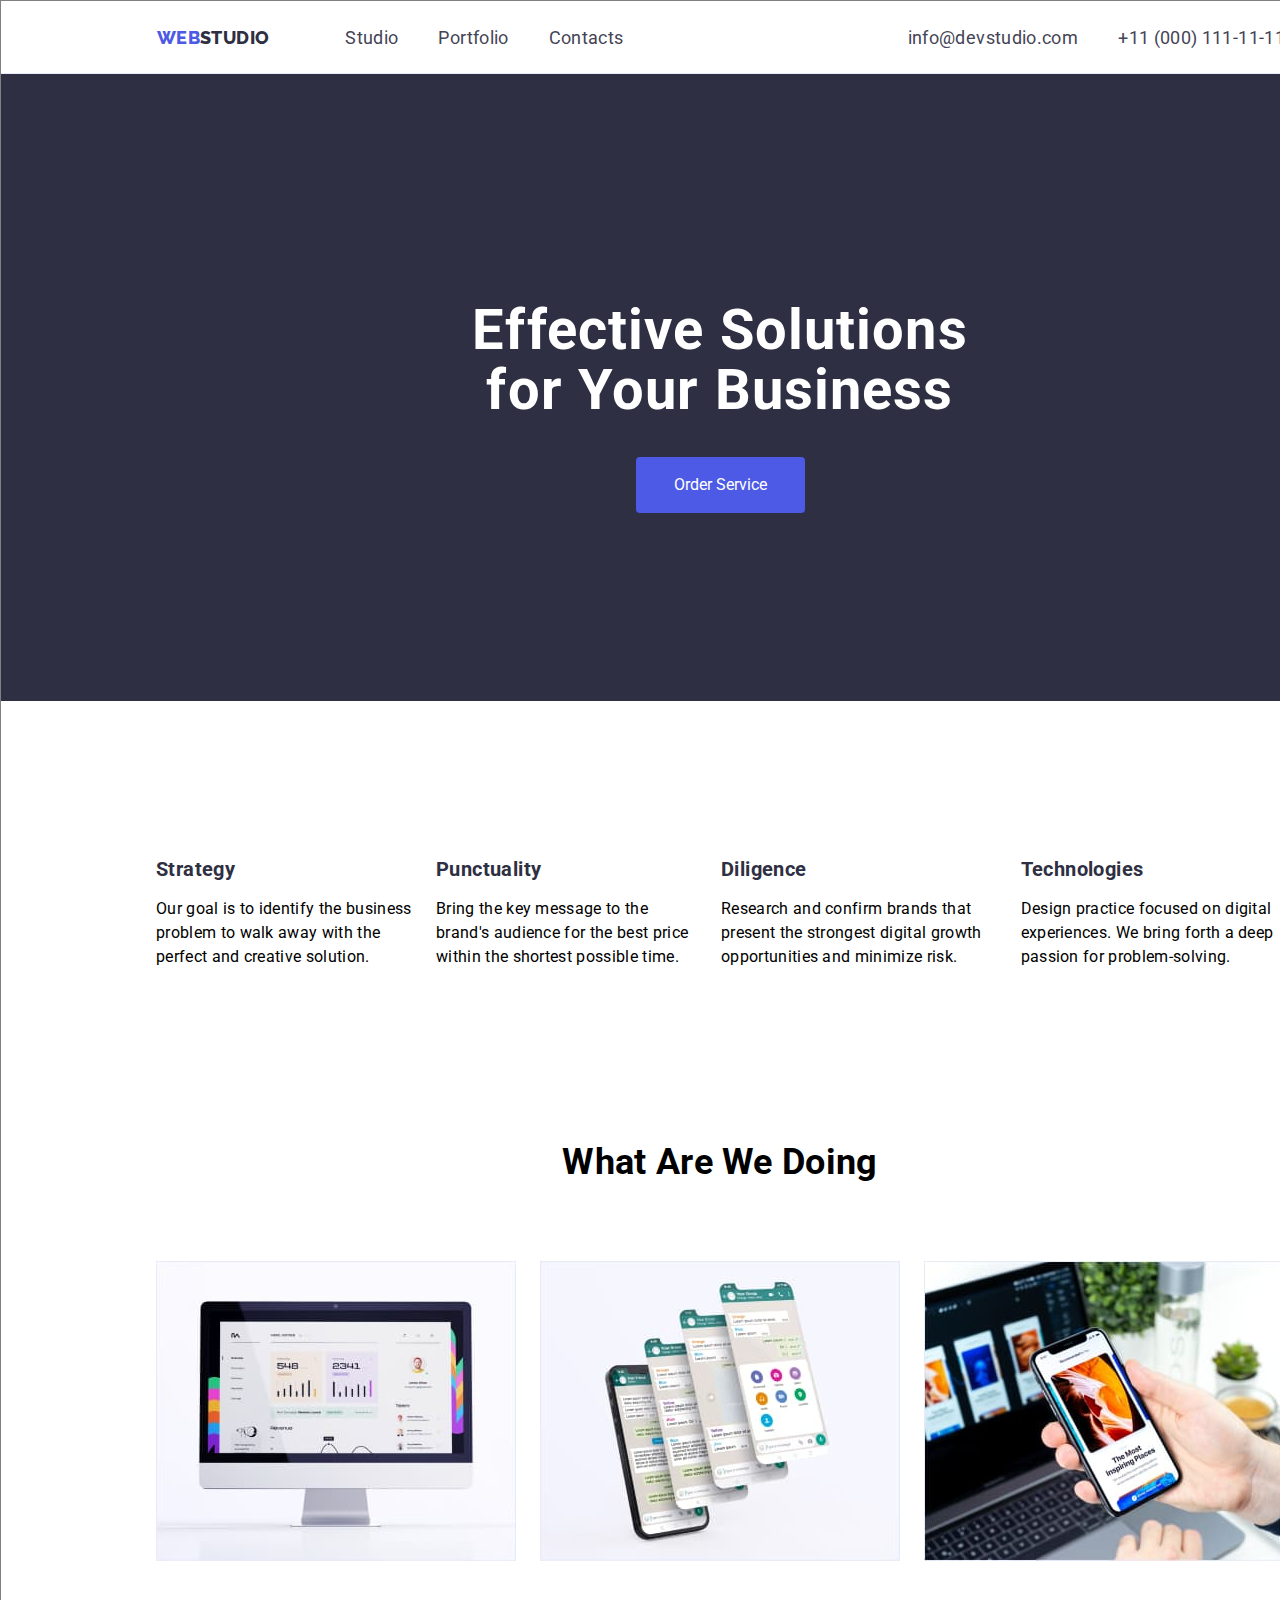
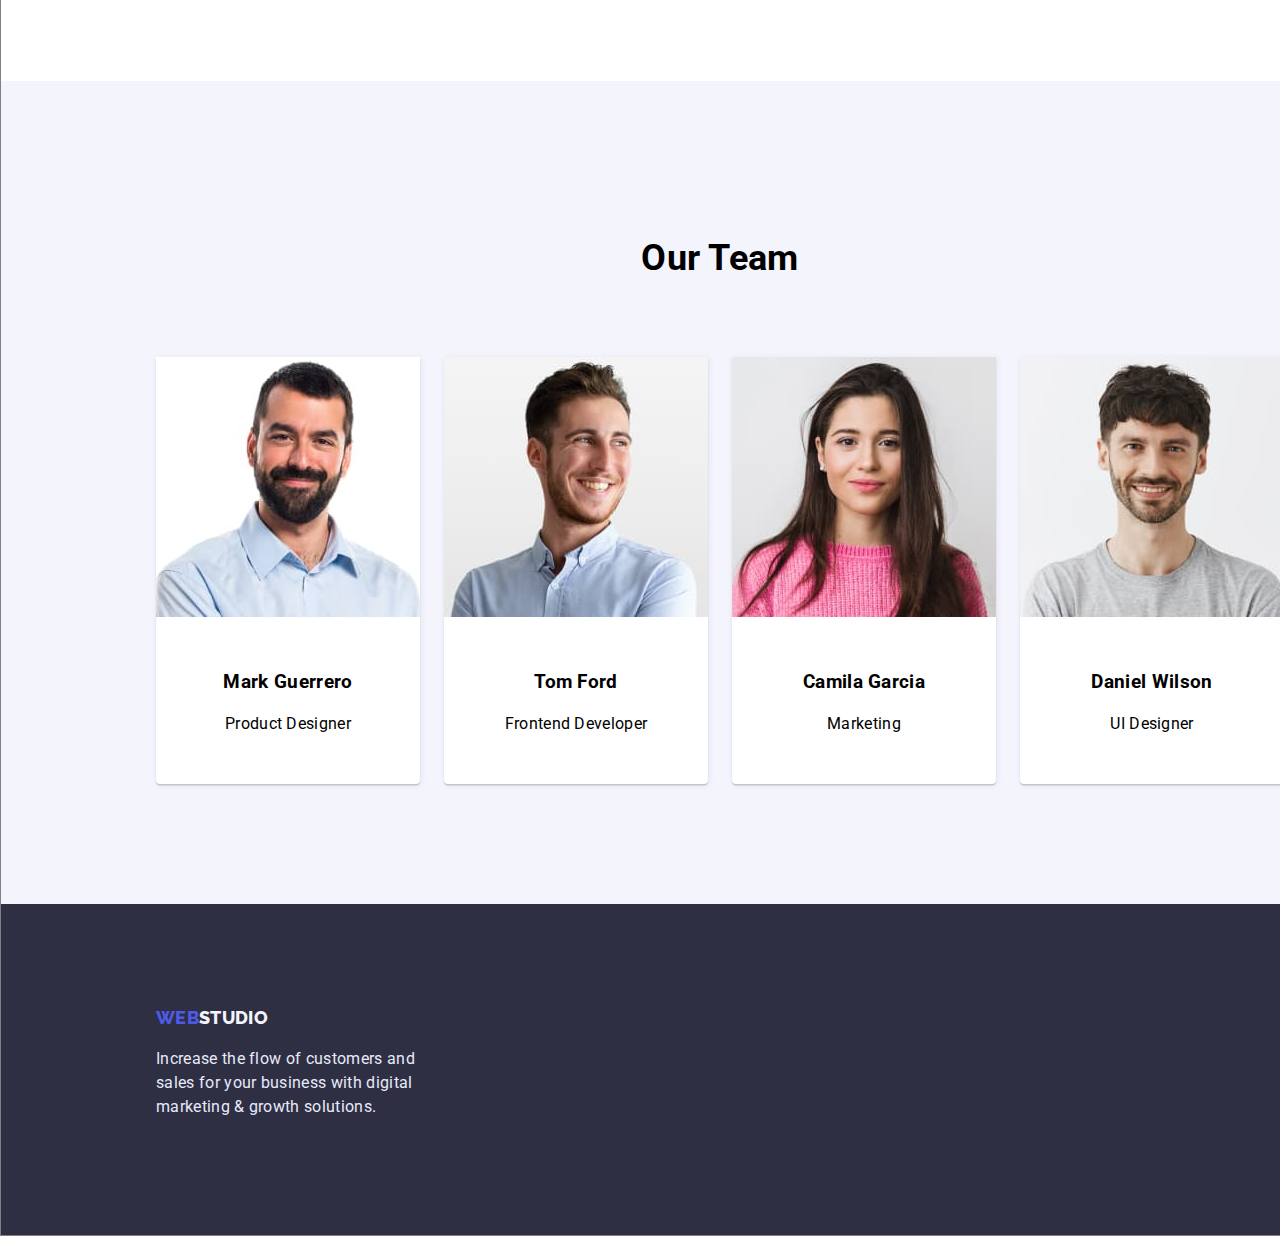
==== commit 7f424acd: "new" ====
--- a/index.html
+++ b/index.html
@@ -11,6 +11,7 @@
       href="https://fonts.googleapis.com/css2?family=Raleway:wght@800&family=Roboto:wght@400,500;700&display=swap"
       rel="stylesheet"
     />
+
     <link
       rel="stylesheet"
       href="https://cdn.jsdelivr.net/npm/modern-normalize@1.1.0/modern-normalize.min.css"
@@ -21,8 +22,8 @@
     <header class="header-nav">
       <div class="container">
         <nav class="page-header">
-          <a href="./index.html" class="header-logo link"
-            >Web<span class="header-logo-accent">Studio</span></a
+          <a href="./index.html" class="header-logo-accent link"
+            >Web<span class="header-logo">Studio</span></a
           >
 
           <ul class="site-nav-list">
@@ -60,7 +61,7 @@
     <!-- Hero section -->
     <main>
       <section class="hero">
-        <div class="container">
+        <div class="container hero-text">
           <h1 class="hero-title">Effective Solutions for Your Business</h1>
           <button class="button">Order Service</button>
         </div>
@@ -115,7 +116,7 @@
 
       <section class="gallery">
         <div class="container">
-          <h2 class="gallery-title-common-title">What are we doing</h2>
+          <h2 class="gallery-title-common-title">What Are We Doing</h2>
           <ul class="gallery-list-list">
             <li class="mobile-image">
               <img src="./images/img-1.jpg" width="360" alt="Revenue" />
@@ -197,8 +198,8 @@
     </main>
 
     <footer class="footer-main">
-      <div class="container">
-        <a href="./index.html" class="header-logo-link"
+      <div class="container footer-logotype">
+        <a href="./index.html" class="header-logo-accent"
           >Web<span class="footer-logo">Studio</span></a
         >
         <p class="footer-info">
--- a/css/style.css
+++ b/css/style.css
@@ -1,10 +1,13 @@
 body {
-    color: var(--primary-text-color);
+    /* color: var(--primary-text-color); */
     font-family: 'Roboto', sans-serif;
     font-size: 16px;
+    width: 1440px;
     line-height: 1.5;
     letter-spacing: 0.02em;
     background-color: var(--hero-color);
+    border: 1px solid grey;
+    margin: auto
 }
 
 img {
@@ -25,16 +28,25 @@
 
 /* Hero */
 .container {
-
-    margin-left: auto;
-    margin-right: auto;
+    margin: auto;
     padding-left: 15px;
     padding-right: 15px;
     width: 1158px;
-
-}
-
-
+    text-align: center;
+}
+
+.hero-text {
+    display: flex;
+    flex-direction: column;
+    align-items: center;
+
+}
+
+.her .hero {
+    display: flex;
+    flex-direction: column;
+    align-items: center;
+}
 
 .list {
     list-style: none;
@@ -54,16 +66,24 @@
 
 .header-nav {
     width: 1440px;
-    height: 72px;
     border-bottom: 1px solid var(--filter-border-color);
     text-align: center;
     letter-spacing: 0.02em;
-
-}
-
-.header-nav> :first-child {
-    display: flex;
-
+    font-size: 18px
+}
+
+.header-nav a:hover,
+.main-address a:hover {
+    color: var(--accent-color);
+
+}
+
+.header-nav .container {
+    display: flex;
+    height: 72px;
+    align-items: center;
+    width: 1158px;
+    justify-content: space-between;
 }
 
 .page-header {
@@ -73,19 +93,19 @@
 
 .header-logo {
     color: var(--title-text-color);
+    font-weight: 800;
+    font-family: 'Raleway', sans-serif;
+    font-size: 18px;
+}
+
+.header-logo-accent {
     color: var(--accent-color);
     font-weight: 800;
     font-family: 'Raleway', sans-serif;
     font-size: 18px;
-}
-
-.header-logo {
-    margin-right: 76px;
-}
-
-.header-logo-accent {
-    color: var(--accent-color);
-    color: var(--title-text-color);
+    text-transform: uppercase;
+    text-decoration: none;
+
 }
 
 .site-nav-list {
@@ -94,10 +114,13 @@
     margin: 0;
     margin-bottom: 0;
     list-style: none;
+    padding-inline-start: 0px;
+
 }
 
 .site-nav-link {
     padding: 24px 0;
+    color: var(--primary-text-color);
 
 }
 
@@ -123,8 +146,8 @@
 
 
 .main-address {
+    display: block;
     font-style: normal;
-
 }
 
 .contacts {
@@ -133,20 +156,10 @@
 
 }
 
-.site-adress {}
+
 
 /* Hero section */
 
-.container {
-    margin-left: auto;
-    margin-right: auto;
-    padding-left: 15px;
-    padding-right: 15px;
-    width: 1158px;
-    text-align: center;
-
-
-}
 
 .hero {
     padding: 188px 0;
@@ -160,7 +173,7 @@
 
 .hero-title {
     max-width: 496px;
-    color: #ffffff;
+    color: var(--hero-color);
     font-family: 'Roboto';
     font-style: normal;
     font-weight: 700;
@@ -168,24 +181,24 @@
     line-height: 60px;
     text-align: center;
     letter-spacing: 0.02em;
-
-
-
-
 }
 
 .button {
-    display: block;
+    color: var(--hero-color);
     margin: 0 auto;
     min-width: 169px;
     height: 56px;
     border: none;
-    background-color: #4d5ae5;
+    background-color: var(--accent-color);
     border-radius: 4px;
     cursor: pointer;
 
 }
 
+.button:hover {
+    background-color: var(--button-second-color);
+
+}
 
 
 /* About Section */
@@ -194,13 +207,6 @@
     padding: 120px 0;
 }
 
-.container {
-    margin-left: auto;
-    margin-right: auto;
-    padding-left: 0 15px;
-    padding-right: 0 15px;
-    width: 1158px;
-}
 
 
 .visually-hidden {
@@ -217,16 +223,17 @@
 }
 
 .list-about {
-    width: calc((100% - 3 * 24px) / 4);
+    width: calc((100% – 72px)/4);
 
 }
 
 .about-list-list {
     display: flex;
     gap: 24px;
-    margin: 0;
-    margin-bottom: 0;
-    list-style: none;
+    padding: 0;
+    margin-bottom: 0;
+    list-style: none;
+    text-align: left;
 }
 
 
@@ -234,7 +241,7 @@
 .about-title {
     color: var(--title-text-color);
     font-weight: 700;
-    font-weight: 500;
+
     font-size: 20px;
     line-height: 1.2;
     letter-spacing: 0.02em;
@@ -259,7 +266,7 @@
 .gallery-list-list {
     display: flex;
     gap: 24px;
-    margin: 0;
+    padding: 0;
     margin-bottom: 0;
     list-style: none;
 }
@@ -274,6 +281,8 @@
 
 .gallery-title-common-title {
     margin-bottom: 72px;
+    font-weight: 700;
+    font-size: 36px;
 }
 
 /* /What are we doing section */
@@ -281,29 +290,23 @@
 /* Team Section */
 .team {
     padding: 120px 0;
-
-}
-
-
-.container {
-    margin-left: auto;
-    margin-right: auto;
-    padding-left: 15px;
-    padding-right: 15px;
-    width: 1158px;
-}
+    background-color: var(--footer-logo-color);
+
+}
+
 
 
 
 .team-title-common-title {
     margin-bottom: 72px;
-
+    font-weight: 700;
+    font-size: 36px;
 }
 
 .team-list-list {
     display: flex;
     gap: 24px;
-    margin: 0;
+    padding: 0;
     margin-bottom: 0;
     list-style: none;
 }
@@ -311,6 +314,8 @@
 .team-item {
     width: calc((100% - 72px) / 4);
     border-radius: 0px 0px 4px 4px;
+    background-color: var(--hero-color);
+    box-shadow: 01px 1px 6px rgba(46, 47, 66, 0.08), 0px 1px 1px rgba(46, 47, 66, 0.16), 0px 2px 1px rgba(46, 47, 66, 0.08);
 }
 
 .name-position {
@@ -337,14 +342,14 @@
     padding: 100px 0;
 }
 
-.container {
-
-    margin-left: auto;
-    margin-right: auto;
-    padding-left: 15px;
-    padding-right: 15px;
-    width: 1158px;
-}
+.footer-logo {
+    color: var(--footer-logo-color);
+    font-weight: 800;
+    font-family: 'Raleway', sans-serif;
+    font-size: 18px;
+
+}
+
 
 .header-logo-link {
     display: inline-block;
@@ -353,7 +358,7 @@
 }
 
 .card-title {
-    font-weight: 500;
+    font-weight: 700;
     font-size: 20px;
     line-height: 1.5;
     line-height: 1.2;
@@ -370,6 +375,11 @@
 
 .footer-info {
     max-width: 264px;
+    color: var(--filter-border-color);
+}
+
+.footer-logotype {
+    text-align: left;
 }
 
 /* /Footer */
@@ -379,21 +389,14 @@
 
 /* Hero*/
 .header-page {
-    border-bottom: 1px solid #e7e9fc;
+    border-bottom: 1px solid var(--filter-border-color);
 }
 
 .header-page> :first-child {
     display: flex;
 }
 
-.container {
-
-    margin-left: auto;
-    margin-right: auto;
-    padding-left: 15px;
-    padding-right: 15px;
-    width: 1158px;
-}
+
 
 .container-nav {
     display: flex;
@@ -420,6 +423,9 @@
 .portfolio {
     display: flex;
     align-items: center;
+    flex-wrap: wrap;
+    align-content: center;
+    justify-content: center;
 }
 
 .header-logo-link {
@@ -448,6 +454,11 @@
     margin: 0;
     margin-bottom: 0;
     list-style: none;
+}
+
+
+.contacts-list a {
+    color: var(--primary-text-color);
 }
 
 /* /Hero */
@@ -459,15 +470,6 @@
 
 }
 
-.container {
-    margin-left: auto;
-    margin-right: auto;
-    padding-left: 15px;
-    padding-right: 15px;
-    width: 1158px;
-
-
-}
 
 .visually-hidden {
     position: absolute;
@@ -495,17 +497,17 @@
 
 .filter-btn {
     padding: 12px 24px;
-    border: 1px solid #e7e9fc;
-    background-color: #404BBF;
-    color: #E7E9FC;
+    border: 1px solid var(--filter-border-color);
+    background-color: var(--filter-border-color);
+    color: var(--button-second-color);
     border-radius: 4px;
     list-style: none;
 }
 
 .filter-btn:hover {
     padding: 12px 24px;
-    background-color: #E7E9FC;
-    color: #404BBF;
+    background-color: var(--button-second-color);
+    color: var(--filter-border-color);
     border: 1px solid transparent;
     border-radius: 4px;
 
@@ -513,8 +515,8 @@
 
 .filter-btn:focus {
     padding: 12px 24px;
-    background-color: #404BBF;
-    color: #E7E9FC;
+    background-color: var(--filter-border-color);
+    color: var(--button-second-color);
     border: 1px solid transparent;
     border-radius: 4px;
 }
@@ -528,7 +530,7 @@
     flex-wrap: wrap;
     column-gap: 24px;
     row-gap: 48px;
-    margin: 0;
+    padding: 0;
     margin-bottom: 0;
     justify-content: center;
     list-style: none;
@@ -543,9 +545,10 @@
 
 .name-сategory {
     padding: 32px 16px;
-    border: 1px solid #e7e9fc;
+    border: 1px solid var(--filter-border-color);
     border-top: none;
     text-decoration: none;
+    text-align: left;
 }
 
 .card-title {
